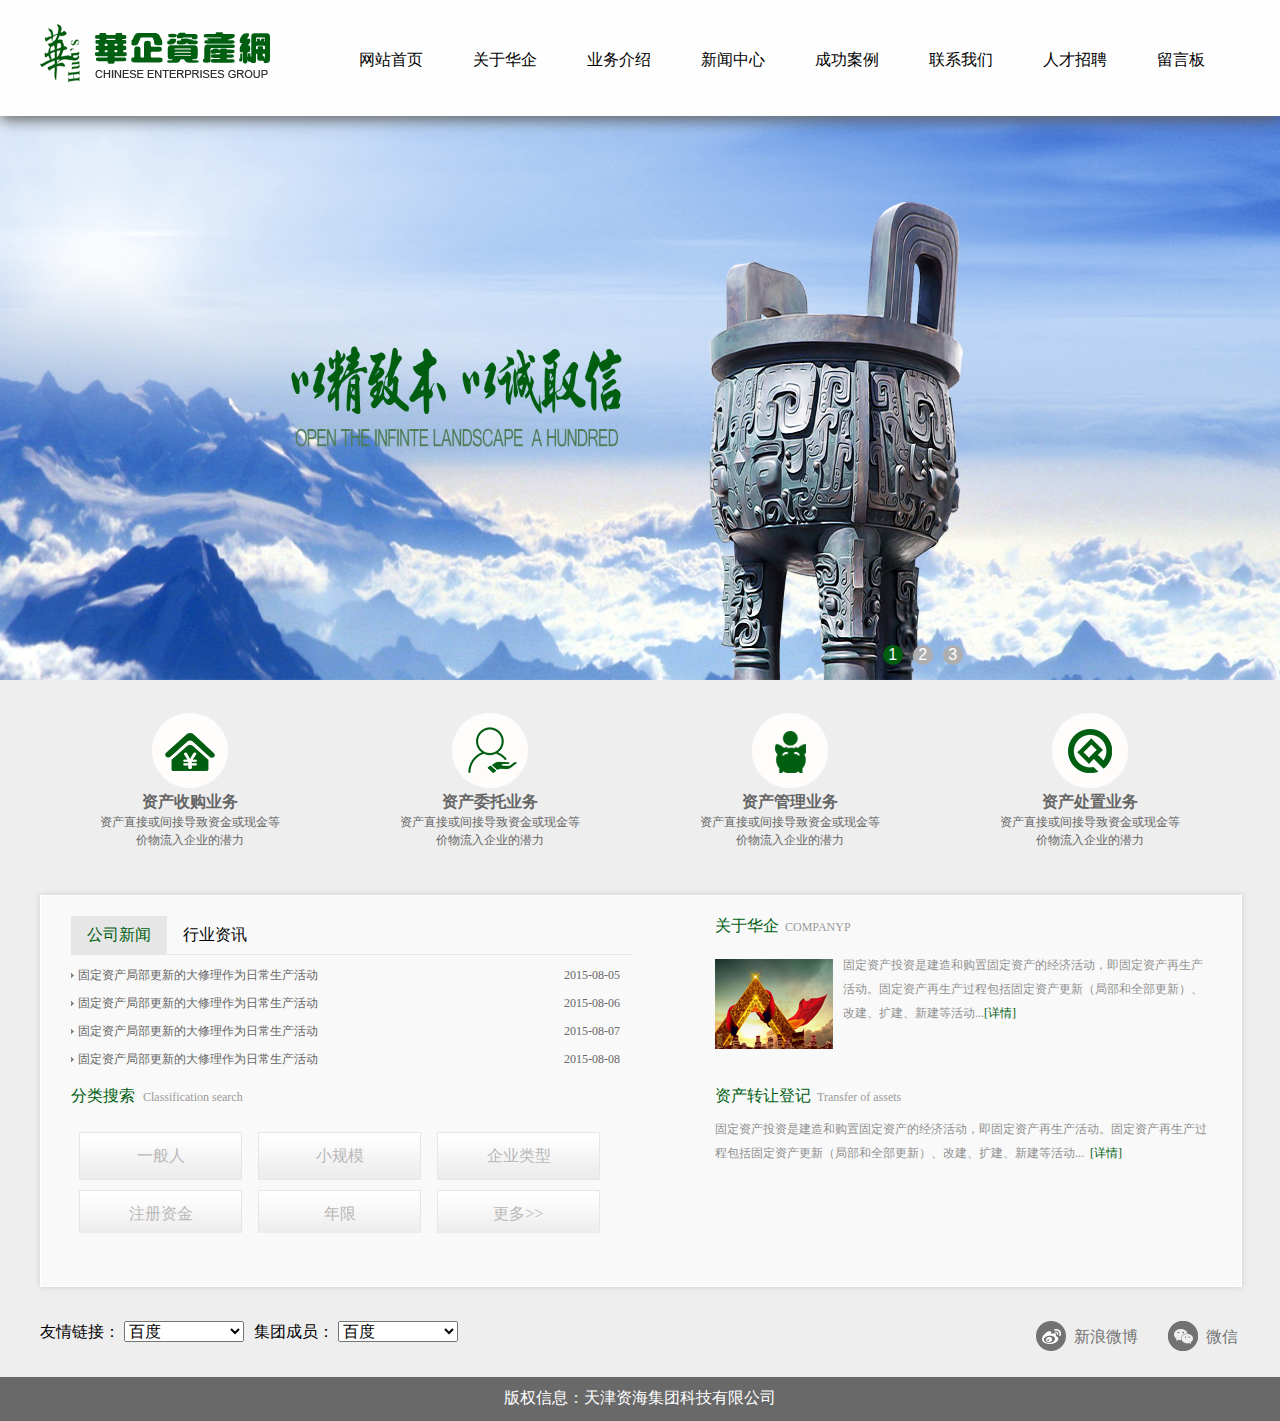
==== index.html @ 324718f1 "init master" ====
<!DOCTYPE html PUBLIC "-//W3C//DTD XHTML 1.0 Transitional//EN" "http://www.w3.org/TR/xhtml1/DTD/xhtml1-transitional.dtd">
<html xmlns="http://www.w3.org/1999/xhtml">
<head>
<meta http-equiv="Content-Type" content="text/html; charset=utf-8" />
<link href="css/style1.css" rel="stylesheet" type="text/css" />
<script src="js/jquery1.42.min.js" type="text/javascript"></script>
<script src="js/jquery.js"></script>
<script src="js/jquery.superslide.2.1.1.js" type="text/javascript"></script>
<title>华旗-首页</title>
</head>

<body>
<div class="wapper_box">
<div class="header_box"></div>
<div class="header_box1">
    <div class="header_box2">
         <a class="logo_box" href="index.html"><img src="images/logo.png"/></a>
         <ul class="nav_box">
             <li class="nav_1"><a class="nav_but" href="index.html">网站首页</a></li>
             <li class="nav_1"><a class="nav_but" href="guanyuhuaqi.html">关于华企</a>
               <div class="nav_slide">
                 <div class="nav_slide1">
                    <a href="">公司简介<span><img src="images/siade_bg1.png"/></span></a>
                    <a href="">企业文化<span><img src="images/siade_bg1.png"/></span></a>
                    <a href="">未来发展<span><img src="images/siade_bg1.png"/></span></a>
                 </div>
                </div> 
             </li>
             <li class="nav_1"><a class="nav_but" href="yewujieshao.html">业务介绍</a>
                <div class="nav_slide">
                  <div class="nav_slide1">
                    <a href="">资产收购<span><img src="images/siade_bg1.png"/></span></a>
                    <a href="">资产委托<span><img src="images/siade_bg1.png"/></span></a>
                    <a href="">资产管理<span><img src="images/siade_bg1.png"/></span></a>
                    <a href="">资产处置<span><img src="images/siade_bg1.png"/></span></a>
                    <a href="">金融服务<span><img src="images/siade_bg1.png"/></span></a>
                    <a href="">业务创新<span><img src="images/siade_bg1.png"/></span></a>
                    <a href="">业务动态<span><img src="images/siade_bg1.png"/></span></a>
                  </div>
                </div> 
             </li>
             <li class="nav_1"><a class="nav_but" href="xinwenzhongxin.html">新闻中心</a>
               <div class="nav_slide">
                <div class="nav_slide1">
                    <a href="">公司新闻<span><img src="images/siade_bg1.png"/></span></a>
                    <a href="">行业新闻<span><img src="images/siade_bg1.png"/></span></a>
                 </div>
               </div>  
             </li>
             <li class="nav_1"><a class="nav_but" href="chenggonganli.html">成功案例</a>
               <div class="nav_slide">
                 <div class="nav_slide1">
                    <a href="">成功案1<span><img src="images/siade_bg1.png"/></span></a>
                    <a href="">成功案2<span><img src="images/siade_bg1.png"/></span></a>
                 </div>
              </div>  
             </li>
             <li class="nav_1"><a class="nav_but" href="lianxiwomen.html">联系我们</a>
               <div class="nav_slide">
                 <div class="nav_slide1">
                    <a href="">公司简介<span><img src="images/siade_bg1.png"/></span></a>
                    <a href="">企业文化<span><img src="images/siade_bg1.png"/></span></a>
                    <a href="">未来发展<span><img src="images/siade_bg1.png"/></span></a>
                 </div>
              </div>  
             </li>
             <li class="nav_1"><a class="nav_but" href="rencaizhaopin.html">人才招聘</a></li>
             <li class="nav_1"><a class="nav_but" href="liuyanban.html">留言板</a></li>
         </ul>
    </div>
        <script>	 
             $(".nav_1").mouseenter(function(){
				 $(this).find(".nav_slide").slideDown()
			  });
			  
			  $(".nav_1").mouseleave(function(){ 
				 $(".nav_slide").slideUp()
			 });
			 //$(".producys_box").mouseout(function(){
				// $(this).find(".producys_box1").slideUp(); 
			 //});
          </script>
</div>
<!--banner部分开始-->
  <div class="banner_box">
        <ul class="banner_pic">
            <li><img src="images/banner1.jpg" /></li>
            <li><img src="images/banner1.jpg" /></li>
            <li><img src="images/banner1.jpg" /></li>
    
        </ul>
        <a class="prev" href="javascript:void(0)"></a>
        <a class="next" href="javascript:void(0)"></a>
        <div class="num"><ul></ul></div>
  </div>
	<script>
    /*鼠标移过，左右按钮显示*/
    $(".banner_box").hover(function(){
        $(this).find(".prev,.next").fadeTo("show",0.1);
    },function(){
        $(this).find(".prev,.next").hide();
    })
    /*鼠标移过某个按钮 高亮显示*/
    $(".prev,.next").hover(function(){
        $(this).fadeTo("show",0.7);
    },function(){
        $(this).fadeTo("show",0.1);
    })
    $(".banner_box").slide({ titCell:".num ul" , mainCell:".banner_pic" , effect:"fold", autoPlay:true, delayTime:700 , autoPage:true });
    </script>
    <!-- 代码 结束 -->
  <!--banner部分结束-->

<!--内容开始-->
<div class="content_box">
   <ul class="content_box_top">
      <li>
        <a href=""><img src="images/icon1.png"/></a>
        <h3 class="obj_title">资产收购业务</h3>
        <p>资产直接或间接导致资金或现金等<br />价物流入企业的潜力</p>
      </li>
      <li>
        <a href=""><img src="images/icon2.png"/></a>
        <h3 class="obj_title">资产委托业务</h3>
        <p>资产直接或间接导致资金或现金等<br />价物流入企业的潜力</p>
      </li>
      <li>
        <a href=""><img src="images/icon3.png"/></a>
        <h3 class="obj_title">资产管理业务</h3>
        <p>资产直接或间接导致资金或现金等<br />价物流入企业的潜力</p>
      </li>
      <li>
        <a href=""><img src="images/icon4.png"/></a>
        <h3 class="obj_title">资产处置业务</h3>
        <p>资产直接或间接导致资金或现金等<br />价物流入企业的潜力</p>
      </li> 
   </ul>
   <div class="content_box_bot">
       <ul class="content_box_bot_l">
          <li class="info_news">
            <div class="info_news_but"><p class="on">公司新闻</p><p>行业资讯</p></div>
            <ul class="info_news_text info_news_text1">
              <li><a href=""><img src="images/info_icon1.png"/><p>固定资产局部更新的大修理作为日常生产活动<span class="date">2015-08-05</span></p></a></li>
              <li><a href=""><img src="images/info_icon1.png"/><p>固定资产局部更新的大修理作为日常生产活动<span class="date">2015-08-06</span></p></a></li>
              <li><a href=""><img src="images/info_icon1.png"/><p>固定资产局部更新的大修理作为日常生产活动<span class="date">2015-08-07</span></p></a></li>
              <li><a href=""><img src="images/info_icon1.png"/><p>固定资产局部更新的大修理作为日常生产活动<span class="date">2015-08-08</span></p></a></li>
            </ul>
            <ul class="info_news_text info_news_text2">
              <li><a href=""><img src="images/info_icon1.png"/><p>固定资产局部更新的大修理作为日常生产活动<span class="date">2015-08-09</span></p></a></li>
              <li><a href=""><img src="images/info_icon1.png"/><p>固定资产局部更新的大修理作为日常生产活动<span class="date">2015-08-10</span></p></a></li>
              <li><a href=""><img src="images/info_icon1.png"/><p>固定资产局部更新的大修理作为日常生产活动<span class="date">2015-08-11</span></p></a></li>
              <li><a href=""><img src="images/info_icon1.png"/><p>固定资产局部更新的大修理作为日常生产活动<span class="date">2015-08-12</span></p></a></li>
            </ul>
          <script>
            $(".info_news_but p").each(function(n){
				$(this).click(function(){
				$(this).addClass("on").siblings("p").removeClass("on");
				$(".info_news_text").hide(400).eq(n).show(500);
		    });
           });
          
          </script>
          </li>
          <li class="search_obj">
            <p class="search_obj_title">分类搜索<span>Classification search</span></p>
            <div class="search_obj1">
               <a href="">一般人</a>  <a href="">小规模</a>  <a href="">企业类型</a>
               <a href="">注册资金</a>  <a href="">年限</a>  <a href="">更多>></a>
            </div>
          </li>
       </ul>
       
      <ul class="content_box_bot_r">
          <li class="jianjie_box">
            <p class="jianjie_title">关于华企<span>COMPANYP</span></p>
            <div class="jianjie_box1">
              <img src="images/jj_pic.jpg"/>
              <a href="">固定资产投资是建造和购置固定资产的经济活动，即固定资产再生产活动。固定资产再生产过程包括固定资产更新（局部和全部更新）、改建、扩建、新建等活动...<span>[详情]</span></a></div>
          </li>
          <li class="zichan_box">
            <P>资产转让登记<span>Transfer of assets</span></P>
            <a href="">固定资产投资是建造和购置固定资产的经济活动，即固定资产再生产活动。固定资产再生产过程包括固定资产更新（局部和全部更新）、改建、扩建、新建等活动...<span>[详情]</span></a>
          </li>
       </ul>
   </div>
   
   <div class="info_search">
     <ul class="info_search_l">
        <li>友情链接：
        <select name="pageselect" onchange="self.location.href=options[selectedIndex].value" > 
          <option value ="http://www.baidu.com">百度</option>
          <option value ="http://www.baidu.com">百度</option>
          <option value="http://www.baidu.com">百度</option>
          <option value="http://www.baidu.com">百度</option>
        </select>
        </li>
        <li>集团成员：
        <select name="pageselect" onchange="self.location.href=options[selectedIndex].value" > 
          <option value ="http://www.baidu.com">百度</option>
          <option value ="http://www.baidu.com">百度</option>
          <option value="http://www.baidu.com">百度</option>
          <option value="http://www.baidu.com">百度</option>
        </select>
        </li>
    </ul>
    <div class="info_search_r"> 
        <a href=""><img src="images/icon5.png"/><span>新浪微博</span></a> <a href=""><img src="images/icon6.png"/><span>微信</span></a>
    </div>
   </div>
</div>

<!--内容结束--> 
<div class="footer_box"><P>版权信息：天津资海集团科技有限公司</p></div>

</div>


</body>

</html>
---- css/style1.css ----
@charset "utf-8";
/* CSS Document */
/* 重置开始 */
*{ padding:0; margin:0;}
blockquote, body, button, dd, dl, dt, fieldset, form, h1, h2, h3, h4, h5, h6, hr, input, legend, li, ol, p, pre, td, textarea, th, ul {
	margin: 0;
	padding: 0
}
body, button, input, select, textarea {
	font-family: "微软雅黑";
}

address, cite, dfn, em, i, var {
	font-style: normal
}
code, kbd, pre, samp {
	font-family: courier new, courier, monospace
}
small {
	font-size: 12px
}
ol, ul {
	list-style: none;
}
a {
	text-decoration: none;
	cursor: pointer
}
a:hover {
	text-decoration: none
}
sup {
	vertical-align: text-top
}
sub {
	vertical-align: text-bottom
}
legend {
	color: #000
}
fieldset{
	border: 0;
	display:block; 
}
button, input, select, textarea {
	font-size: 100%
}
table {
	border-spacing: 0;
	border-collapse: collapse
}
article, aside, audio, details, figcaption, figure, footer, header, hgroup, mark, menu, nav, section, summary, time, video {
	display: block;
	margin: 0;
	padding: 0
}
mark {
	background: #ff0
}
a:active, a:focus {
	outline: 0;
    zoom:expression(this.style.zoom=1, this.hideFocus=true)
}
/*重置结束*/
.wapper_box{ min-width:1200px; overflow:hidden; background:#eeeeee;}
/*头部开始*/
.header_box{ width:100%;
             height:116px;}
.header_box1{ width:100%;
             height:116px;
			 background:#fefefe;
             position:absolute;
			 left:0;
			 top:0;
			 box-shadow:0px 4px 14px #666;
			 z-index:600; }			 
.header_box2{ width:1200px;  
			  margin:0 auto;}
.logo_box{ display:block;
           margin-top:20px;
		   float:left;}			  
.nav_box{ width:902px;
          height:116px;
		  float:left;
		  margin-left:50px;
		  margin-top:50px;}			  
.nav_box .nav_1{float:left; position:relative;}			  
.nav_but{ font-size:16px;
		  color:black;
		  margin-left:22px;
		  padding:48px 14px;}			  
.nav_but:hover{ background:#005e11;
                color:white;}
.nav_slide{ width:150px; 
            position:absolute;
			left:22px;
			display:none;
			top:66px;
			z-index:800;}
.nav_slide1{ width:140px; 
             background:white;
             border-bottom:3px solid #e0e2e3;}							
.nav_slide a{ padding:17px 20px 17px 15px; 
			  text-align:center;
			  margin-left:20px;
			  width:64px;
			  color:#8c8c8c;
			  display:block;
			  position:relative;
			  background:url(../images/siade_bg.png) no-repeat left center;
			  border-bottom:1px solid #eeeeee; }	
.on{}			  
.nav_slide span{ position:absolute;
				 right:-31px;
				 top:20px;
				 display:none;}			  			
.nav_slide a:hover{ color:#005e11;
                      background:none;}				
.nav_slide a:hover span{ display:block;}													   							 			   
/*头部结束*/
/***********************************首页banner开始**********/
.banner_box { width:100%; height:564px; margin:0 auto; position: relative; overflow:hidden; background:url(../images/banner_shadow.png) no-repeat center 616px;}
.banner_pic li img{ display:block; width:100%; height:564px;}
/*数字按钮样式*/
.banner_box .num { overflow:hidden; height: 25px; position: absolute; bottom:10px; right:24%; zoom:1; z-index:3 }
.banner_box .num li { width: 20px; height: 20px; line-height: 20px; text-align: center; font-weight: 400; font-family: "微软雅黑", Arial; color: #FFFFFF; background: #afaeae; margin-right: 10px; border-radius:50%; cursor:pointer; float: left; }
.banner_box .num li.on { background: #005e11; } /*当前项*/

/*上一个  下一个*/
.banner_box .prev,
.banner_box .next { display: none; width: 40px; height: 100px; background: url(../images/btn.png) no-repeat; position: absolute; top:42%;}
.banner_box .prev { left:2%; }
.banner_box .next { right:2%; background-position: right; }
/**************************首页banner图结束***************/
/****************************************************************************************************************************************************/
/***************************二级页banner图开始************/
.banner_box1 { width:100%; height:313px; margin:0 auto; position: relative; overflow:hidden; background:url(../images/banner_shadow.png) no-repeat center 616px;}
.banner_pic1 li img{ display:block; width:100%; height:313px;}
/*数字按钮样式*/
.banner_box1 .num { overflow:hidden; height: 25px; position: absolute; bottom:10px; right:24%; zoom:1; z-index:3 }
.banner_box1 .num li { width: 20px; height: 20px; line-height: 20px; text-align: center; font-weight: 400; font-family: "微软雅黑", Arial; color: #FFFFFF; background: #afaeae; margin-right: 10px; border-radius:50%; cursor:pointer; float: left; }
.banner_box1 .num li.on { background: #005e11; } /*当前项*/

/*上一个  下一个*/
.banner_box1 .prev,
.banner_box1 .next { display: none; width: 40px; height: 100px; background: url(../images/btn.png) no-repeat; position: absolute; top:42%;}
.banner_box1 .prev { left:2%; }
.banner_box1 .next { right:2%; background-position: right; }
/***************************二级页banner图结束************/
/****************************************************************************************************************************************************/
/***********************底部开始*************************/
.footer_box{ width:100%;
             height:44px;
			 background:#696969;}
.footer_box p{ width:1200px; margin:0 auto;text-align:center; line-height:42px; color:white;}			 
/*********************底部结束*************************/
/****************************************************************************************************************************************************/
/************************首页内容开始************************************/
.content_box{ width:1200px;
              margin:0 auto;}
.content_box_top{ width:1200px;
                  height:150px;
				  margin:30px auto 35px;}
.content_box_top li{ width:180px; text-align:center; float:left; margin:0 60px;}	
.content_box_top li a{ width:82px; height:82px; display:block; margin:0 auto;}
.content_box_top li img{ border-radius:100px;
						 -moz-border-radius:100px;
						 -webkit-border-radius:100px;
						 -mos-border-radius:100px;
						 -o-border-radius:100px;
                         transition:All 1s ease-in-out;  
						 -ms-transition:All 1s ease-in-out;   
						 -webkit-transition:All 1s ease-in-out;   
						 -moz-transition:All 1s ease-in-out;    
						 -o-transition:All 1s ease-in-out;}
.content_box_top li:hover img{ border:1px solid #005e11;
							   transform:rotateY(360deg);
							   -webkit-transform:rotateY(360deg);
							   -moz-transform:rotateY(360deg);
							   -o-transform:rotateY(360deg);
							   -ms-transform:rotateY(360deg);}		  				  
.obj_title{ font-size:16px;
            color:#666666;}
.content_box_top li:hover .obj_title{ color:#005e11;}			
.content_box_top li p{ font-size:12px;
					   color:#666666;
					   line-height:18px;}	
.content_box_bot{ width:1140px;
                  height:350px;
				  background:#f9f9f9;
				  margin:0 auto 34px;
				  padding:20px 30px;
				  overflow:hidden;
				  border:1px red solid;
				  box-shadow:0 0 6px #CCC;
				  border:1px solid white;}					   
.content_box_bot_l{ width:562px;
                    height:330px;
					float:left;}					   
.info_news{ width:560px;
            height:160px;
			margin-bottom:6px;
			position:relative;}	
.info_news_but{ overflow:hidden; border-bottom:1px solid #e6e6e6; height:38px; margin-bottom:6px;}							   
.info_news_but p{ font-size:16px;
                  text-align:center;
				  line-height:38px;
				  float:left;
                  width:96px;
				  height:38px;}	
.on{ background:#e6e6e6; color:#005e11;}				  				   
.info_news_text{ width:560px;
                 height:120px;}
.info_news_text1{ position:absolute; left:0; top:45px; z-index:30;}
.info_news_text2{ position:absolute; left:0; top:45px; display:none; z-index:20;}				 
.info_news_text li{ overflow:hidden; height:28px; line-height:28px; width:552px;}	
.info_news_text li a{ color:#666666;}
.info_news_text li:hover a{ color:#232323; text-decoration:underline;}			 
.info_news_text li img{ float:left; margin-top:12px; margin-right:4px}
.info_news_text li p{ float:left; overflow:hidden; width:542px; font-size:12px;}
.info_news_text li span.date{ float:right; display:block;}
.search_obj_title{ font-size:16px; color:#005e11; margin-top:10px;}
.search_obj_title span{ font-size:12px; color:#999999; margin-left:8px;}
.search_obj{width:560px;
            height:160px;}
.search_obj1{ width:540px;
              height:106px;
			  margin-top:20px;
			  overflow:hidden;}			
.search_obj a{ width:161px;
               height:46px;
			   display:block;
			   float:left;
			   margin:5px 8px;
			   text-align:center;
			   line-height:46px;
			   border:1px solid #e6e6e6;
			   color:#b9b9b9;
			   background:url(../images/but_bg.png) repeat-x;}
.search_obj a:hover{ box-shadow:0 0 4px #CCC;
                     -webkit-box-shadow:0 0 4px #CCC;
					 -o-box-shadow:0 0 4px #CCC;
					 -mos-box-shadow:0 0 4px #CCC;}   
.content_box_bot_r{ width:496px;
                    height:270px;
					float:right;}	
.jianjie_box{ width:496px;
              height:130px;}					
.jianjie_title{ font-size:16px; color:#005e11;}
.jianjie_title span{ font-size:12px; color:#999999; margin-left:6px;}
.jianjie_box1{ width:495px; 
               height:96px; 
			   margin-top:16px;
			   overflow:hidden;}
.jianjie_box1 img{ float:left; margin-top:6px;}
.jianjie_box1 a{ float:left;
                 display:block;
				 width:364px;
				 color:#919191;
				 margin-left:10px; 
                 font-size:12px; 
				 line-height:24px; }
.jianjie_box1 a span{ color:#005e11;}
.jianjie_box1 a:hover{ text-decoration:underline;}
.zichan_box{ width:496px;
             height:103px;
			 margin-top:40px;}
.zichan_box p{ font-size:16px; 
               color:#005e11; 
			   margin-top:20px;}
.zichan_box span{ font-size:12px; 
                  color:#999999; 
				  margin-left:6px;}
.zichan_box a{ display:block; 
			   width:496px; 
			   height:64px; 
			   font-size:12px;
			   margin-top:10px;
			   line-height:24px;
			   color:#909090;}
.zichan_box a span{ color:#005e11;}
.zichan_box a:hover{ text-decoration:underline;}
.info_search{ width:1200px;
              height:56px;
			  overflow:hidden;}
.info_search_l{ width:440px;}
.info_search_l li{ float:left; margin-right:10px;}
.info_search_l select{ width:120px;}
.info_search_r{ width:234px; 
                float:right;
				overflow:hidden;
				height:32px;}
.info_search_r a{ line-height:32px; 
				  display:block; 
				  height:32px; 
				  float:left;
				  margin-left:30px;
				  color:#727272;}
.info_search_r a:hover{ text-decoration:underline; color:#005e11;}				  
.info_search_r a span{ display:block;
                       float:right;
					   margin-left:8px;}								   		
/************************首页内容结束************************************/
/****************************************************************************************************************************************************/
/*************************关于华企开始**********************************/
.content_box1{ width:100%;
               position:absolute;
			   top:398px;
			   z-index:595;
			   left:0;}
.content_box2{ width:1200px;
               overflow:hidden;
               margin:0 auto;}
.menu_box{ width:207px; float:left;}			  
.menu_box_title{ width:207px;
                 height:83px;
				 color:white;
				 font-size:24px;
				 text-align:center;
				 padding-top:20px;
				 background:#005e11;}			  
.menu_box_title span{ display:block; font-size:20px; color:#008b19;}
.menu_box1{ width:207px;}	
.menu_box1 li{ width:207px;
               height:46px;
			   font-size:16px;
			   margin:2px 0;
			   text-align:center;
			   line-height:46px;}
.menu_box1 li a{ color:#656565; 
                 display:block;
                 background:#cacaca;
				 width:207px;
                 height:46px;}	
.menu_box1 li a:hover{ background:#005e11; color:white;}
.content_boxL{ width:978px; 
               float:right;
			   overflow:hidden;}
.content_boxL_nav{ width:978px;
                   height:56px;
				   line-height:56px;
				   margin-top:47px;
				   overflow:hidden;
				   border-bottom:1px solid #cacaca;}
.content_boxL_nav_title{ float:left;
                         font-size:18px;
						 color:#363636;}
.content_boxL_nav_R{ float:right;}
.content_boxL_nav_R a{ color:#363636;}
.content_boxL_nav_R a:hover{ text-decoration:underline;}
.content_boxL_text{ width:945px; margin:0 auto 80px;}
.content_boxL_pic{ display:block;margin:50px auto;}
.content_boxL_text p{ text-indent:2em; font:14px/24px "微软雅黑"; color:#666666; margin:30px 0;}
.content_boxL_text p.yewu_p{ text-indent:0em; font:14px/24px "微软雅黑"; color:#666666; margin:30px 0;}
.content_boxL_text p .yewu_title{ font-weight:600;}
.clear{ clear:both;}				 		   		  
/*************************关于华企结束**********************************/
/*************************新闻中心开始*****************************/
.content_boxL_list{ width:978px; margin:30px auto; overflow:hidden;}
.content_boxL_list li{ border-bottom:1px dashed #d1d1d1; line-height:45px; overflow:hidden; width:958px;}
.content_boxL_list_info{ padding-left:30px;
                         color:#656565;
						 width:948px;
                         background:url(../images/info_icon2.png) no-repeat left center;}
.content_boxL_list_info:hover{ text-decoration:underline;}						 
.yewu_date{ float:right;}
.fenye_box{ width:500px; margin:0 auto 80px;}
.fenye_box a{ color:#848383; font-size:14px; padding:5px 14px; background:#CCC; margin:0 5px}	
.fenye_box a:hover{ color:white; background:#0b651b; text-decoration:underline;}	
.xqy_news_title{ font-size:20px; 
                 text-align:center;
				 padding-bottom:20px; 
				 border-bottom:1px dashed #d1d1d1;}	
.xqy_news_title span{ font-size:12px;}
.news_xqy_pic{ margin:0 auto; display:block;}
.xqy_news_title1{ width:958px; margin:0 auto;}			 
/*************************新闻中心结束*****************************/
/*************************成功案例开始*****************************/
.cgal_list{ width:978px;
            margin:30px auto;}
.cgal_list li{ width:958px; overflow:hidden; height:220px; margin:20px 0;}			
.cgal_pic{ float:left; display:block;}
.cgan_xqy{ width:614px; height:220px; float:right;}
.cgan_xqy p{ margin-top:0; line-height:28px;}
.cgan_xqy a:hover{ text-decoration:underline;}
/*************************成功案例结束*****************************/
/*************************联系我们开始*****************************/
.lxwm_box{ width:978px;
		   margin:40px auto 80px;
		   overflow:hidden;}
.lxwm_pic{ display:block; float:left;}	
.lxwm_info{ width:360px; float:right;}	
.lxwm_info p{ font-size:14px; padding-left:30px; width:324px; line-height:36px; color:#a5a5a5;} 
.lxwm_info1{ background:url(../images/lxwm_icon1.png) no-repeat left center;}  
.lxwm_info2{ background:url(../images/lxwm_icon2.png) no-repeat left center;}  
.lxwm_info3{ background:url(../images/lxwm_icon3.png) no-repeat left center;}  
.lxwm_info4{ background:url(../images/lxwm_icon4.png) no-repeat left center;}  
.lxwm_info5{ background:url(../images/lxwm_icon5.png) no-repeat left center;}  
/*************************联系我们结束*****************************/
/*************************留言板开始*****************************/
.lyb_box{ width:800px; margin:50px auto 100px; overflow:hidden;}
.lyb_box1{ float:left; text-align:right;}
.lyb_box1 p{ margin:14px 0;}
.lyb_box2{ float:left;}
.lyb_box2 li{ margin:10px 0;}
.lyb_box2 input{ width:426px;}
.lyb_box2 textarea{ width:600px; height:200px;}
.lyb_box2 input.submit{ background:#005e11; 
                        color:white; 
						height:30px; 
						line-height:30px; 
						text-align:center; 
						border:none;
						border-radius:4px;
						-webkit-border-radius:4px;
						-o-border-radius:4px;
						-ms-border-radius:4px;}
/*************************留言板结束*****************************/
/*************************浮屏开始*****************/
.fuping_box{ width:150px;
             height:400px;
			 background:#5685cf;
			 position:fixed;
			 z-index:600;
			 left:1%;
			 bottom:24%;}
/**************************浮屏结束***************/
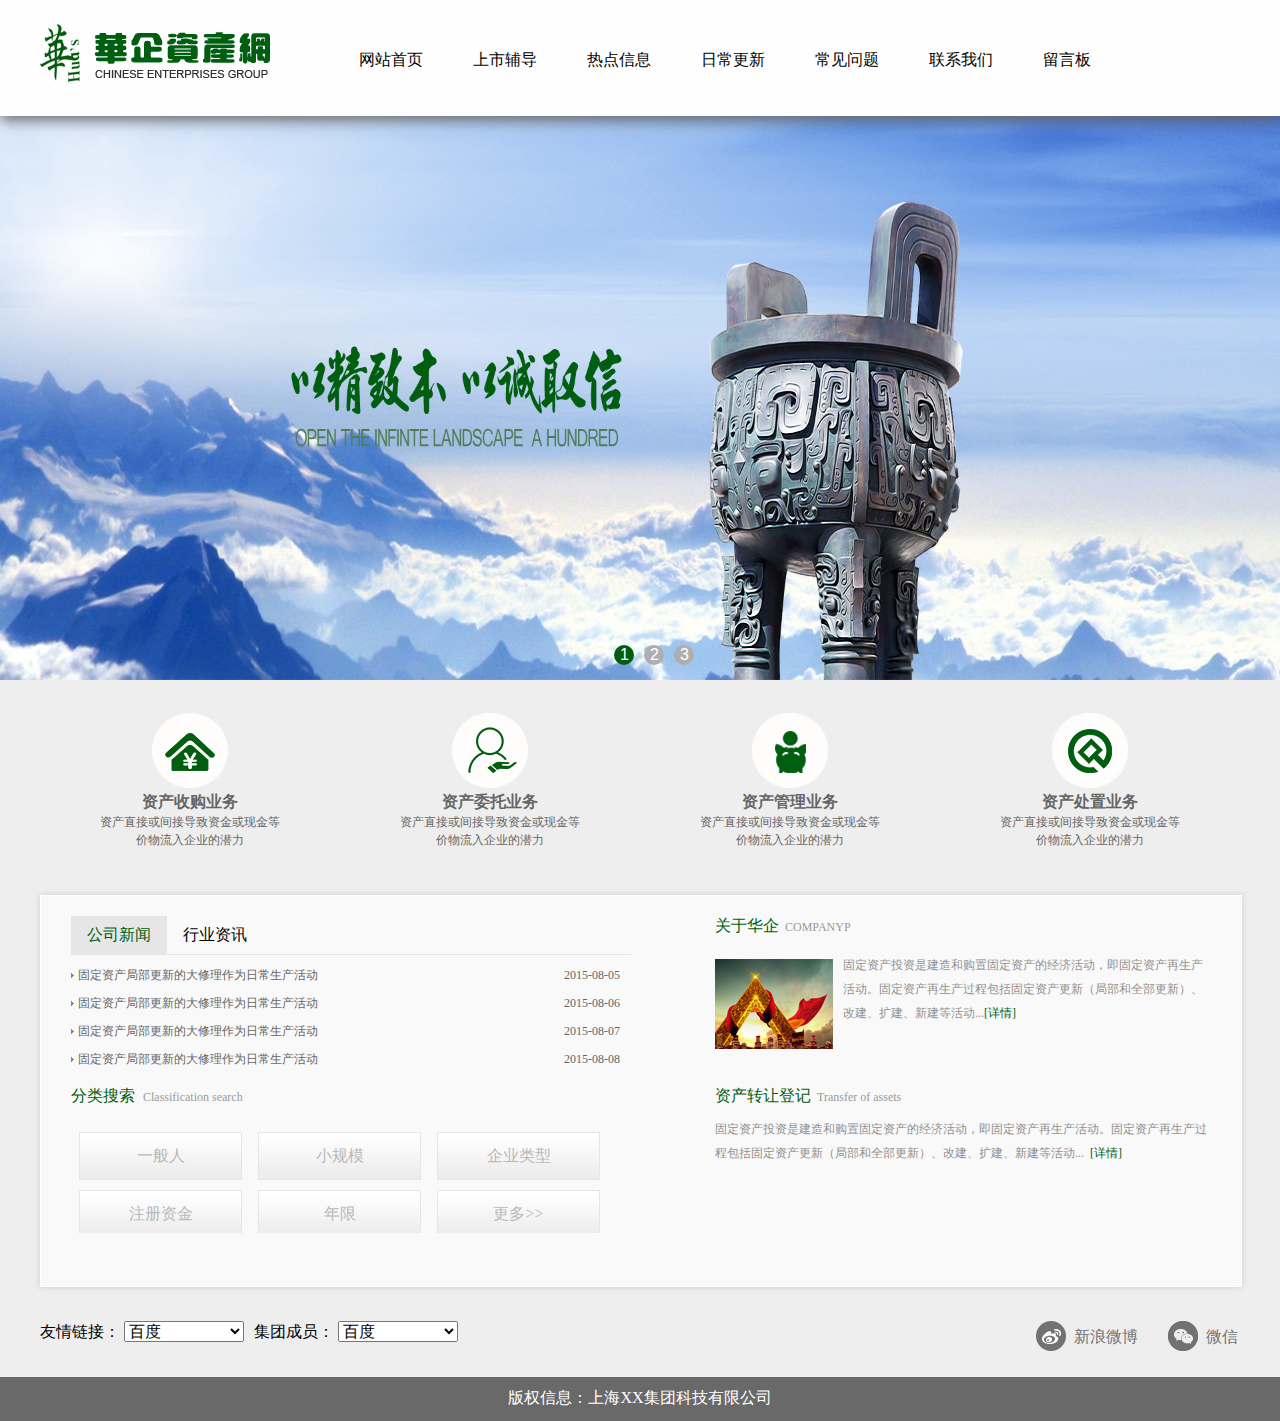
==== commit 2df7bf8d: "首页代码调整" ====
--- a/index.html
+++ b/index.html
@@ -17,54 +17,56 @@
          <a class="logo_box" href="index.html"><img src="images/logo.png"/></a>
          <ul class="nav_box">
              <li class="nav_1"><a class="nav_but" href="index.html">网站首页</a></li>
-             <li class="nav_1"><a class="nav_but" href="guanyuhuaqi.html">关于华企</a>
+             <li class="nav_1"><a class="nav_but" href="guanyuhuaqi.html">上市辅导</a>
+               <div class="nav_slide">
+                 <div class="nav_slide1">
+                    <a href="">要求条件<span><img src="images/siade_bg1.png"/></span></a>
+                    <a href="">详细流程<span><img src="images/siade_bg1.png"/></span></a>
+                    <a href="">上市申请<span><img src="images/siade_bg1.png"/></span></a>
+                 </div>
+                </div> 
+             </li>
+             <li class="nav_1"><a class="nav_but" href="yewujieshao.html">热点信息</a>
+                <div class="nav_slide">
+                  <div class="nav_slide1">
+                    <a href="">待定<span><img src="images/siade_bg1.png"/></span></a>
+                    <a href="">待定<span><img src="images/siade_bg1.png"/></span></a>
+                    <a href="">待定<span><img src="images/siade_bg1.png"/></span></a>
+                    <a href="">待定<span><img src="images/siade_bg1.png"/></span></a>
+                    <a href="">待定<span><img src="images/siade_bg1.png"/></span></a>
+                    <a href="">待定<span><img src="images/siade_bg1.png"/></span></a>
+                    <a href="">待定<span><img src="images/siade_bg1.png"/></span></a>
+                  </div>
+                </div> 
+             </li>
+             <li class="nav_1"><a class="nav_but" href="xinwenzhongxin.html">日常更新</a>
+               <div class="nav_slide">
+                <div class="nav_slide1">
+                    <a href="">行业最新动态<span><img src="images/siade_bg1.png"/></span></a>
+                    <a href="">交易所动态<span><img src="images/siade_bg1.png"/></span></a>
+                 </div>
+               </div>  
+             </li>
+             <li class="nav_1"><a class="nav_but" href="chenggonganli.html">常见问题</a>
+               <div class="nav_slide">
+                 <div class="nav_slide1">
+                    <a href="">关于费用<span><img src="images/siade_bg1.png"/></span></a>
+                    <a href="">关于售后<span><img src="images/siade_bg1.png"/></span></a>
+                    <a href="">关于XX<span><img src="images/siade_bg1.png"/></span></a>
+                 </div>
+              </div>  
+             </li>
+             <li class="nav_1"><a class="nav_but" href="lianxiwomen.html">联系我们</a>
                <div class="nav_slide">
                  <div class="nav_slide1">
                     <a href="">公司简介<span><img src="images/siade_bg1.png"/></span></a>
-                    <a href="">企业文化<span><img src="images/siade_bg1.png"/></span></a>
+                    <a href="">公司新闻<span><img src="images/siade_bg1.png"/></span></a>
                     <a href="">未来发展<span><img src="images/siade_bg1.png"/></span></a>
-                 </div>
-                </div> 
-             </li>
-             <li class="nav_1"><a class="nav_but" href="yewujieshao.html">业务介绍</a>
-                <div class="nav_slide">
-                  <div class="nav_slide1">
-                    <a href="">资产收购<span><img src="images/siade_bg1.png"/></span></a>
-                    <a href="">资产委托<span><img src="images/siade_bg1.png"/></span></a>
-                    <a href="">资产管理<span><img src="images/siade_bg1.png"/></span></a>
-                    <a href="">资产处置<span><img src="images/siade_bg1.png"/></span></a>
-                    <a href="">金融服务<span><img src="images/siade_bg1.png"/></span></a>
-                    <a href="">业务创新<span><img src="images/siade_bg1.png"/></span></a>
-                    <a href="">业务动态<span><img src="images/siade_bg1.png"/></span></a>
-                  </div>
-                </div> 
-             </li>
-             <li class="nav_1"><a class="nav_but" href="xinwenzhongxin.html">新闻中心</a>
-               <div class="nav_slide">
-                <div class="nav_slide1">
-                    <a href="">公司新闻<span><img src="images/siade_bg1.png"/></span></a>
-                    <a href="">行业新闻<span><img src="images/siade_bg1.png"/></span></a>
-                 </div>
-               </div>  
-             </li>
-             <li class="nav_1"><a class="nav_but" href="chenggonganli.html">成功案例</a>
-               <div class="nav_slide">
-                 <div class="nav_slide1">
-                    <a href="">成功案1<span><img src="images/siade_bg1.png"/></span></a>
-                    <a href="">成功案2<span><img src="images/siade_bg1.png"/></span></a>
+                    <a href="">联系方式<span><img src="images/siade_bg1.png"/></span></a>
                  </div>
               </div>  
              </li>
-             <li class="nav_1"><a class="nav_but" href="lianxiwomen.html">联系我们</a>
-               <div class="nav_slide">
-                 <div class="nav_slide1">
-                    <a href="">公司简介<span><img src="images/siade_bg1.png"/></span></a>
-                    <a href="">企业文化<span><img src="images/siade_bg1.png"/></span></a>
-                    <a href="">未来发展<span><img src="images/siade_bg1.png"/></span></a>
-                 </div>
-              </div>  
-             </li>
-             <li class="nav_1"><a class="nav_but" href="rencaizhaopin.html">人才招聘</a></li>
+             <!--<li class="nav_1"><a class="nav_but" href="rencaizhaopin.html">人才招聘</a></li>-->
              <li class="nav_1"><a class="nav_but" href="liuyanban.html">留言板</a></li>
          </ul>
     </div>
@@ -85,8 +87,8 @@
   <div class="banner_box">
         <ul class="banner_pic">
             <li><img src="images/banner1.jpg" /></li>
-            <li><img src="images/banner1.jpg" /></li>
-            <li><img src="images/banner1.jpg" /></li>
+            <li><img src="images/banner2.jpg" /></li>
+            <li><img src="images/banner2.jpg" /></li>
     
         </ul>
         <a class="prev" href="javascript:void(0)"></a>
@@ -210,7 +212,7 @@
 </div>
 
 <!--内容结束--> 
-<div class="footer_box"><P>版权信息：天津资海集团科技有限公司</p></div>
+<div class="footer_box"><P>版权信息：上海XX集团科技有限公司</p></div>
 
 </div>
 
--- a/css/style1.css
+++ b/css/style1.css
@@ -122,7 +122,7 @@
 .banner_box { width:100%; height:564px; margin:0 auto; position: relative; overflow:hidden; background:url(../images/banner_shadow.png) no-repeat center 616px;}
 .banner_pic li img{ display:block; width:100%; height:564px;}
 /*数字按钮样式*/
-.banner_box .num { overflow:hidden; height: 25px; position: absolute; bottom:10px; right:24%; zoom:1; z-index:3 }
+.banner_box .num { overflow:hidden; height: 25px; position: absolute; bottom:10px; left:48%; zoom:1; z-index:3 }
 .banner_box .num li { width: 20px; height: 20px; line-height: 20px; text-align: center; font-weight: 400; font-family: "微软雅黑", Arial; color: #FFFFFF; background: #afaeae; margin-right: 10px; border-radius:50%; cursor:pointer; float: left; }
 .banner_box .num li.on { background: #005e11; } /*当前项*/
 
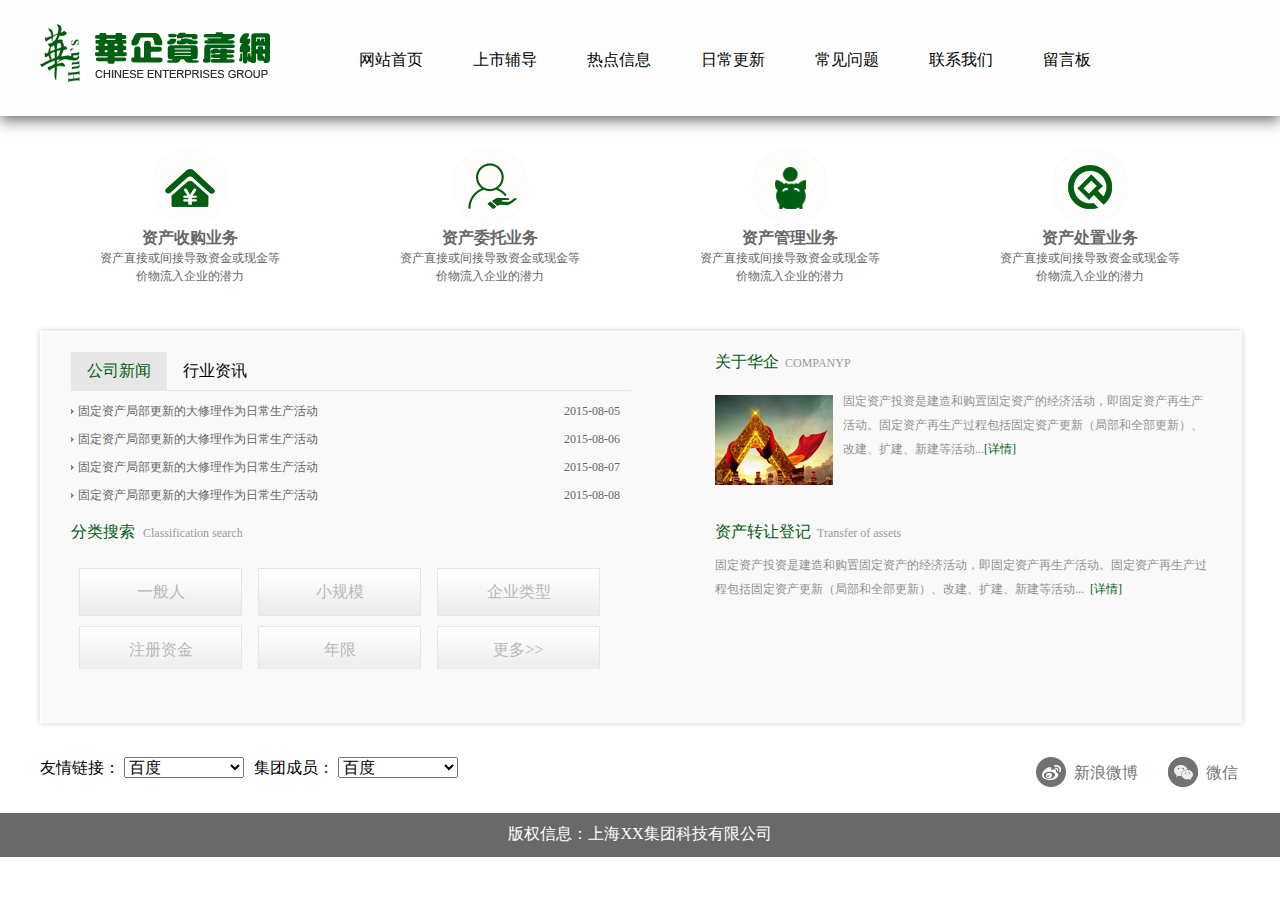
==== commit 961f796f: "add header" ====
--- a/index.html
+++ b/index.html
@@ -10,109 +10,7 @@
 </head>
 
 <body>
-<div class="wapper_box">
-<div class="header_box"></div>
-<div class="header_box1">
-    <div class="header_box2">
-         <a class="logo_box" href="index.html"><img src="images/logo.png"/></a>
-         <ul class="nav_box">
-             <li class="nav_1"><a class="nav_but" href="index.html">网站首页</a></li>
-             <li class="nav_1"><a class="nav_but" href="guanyuhuaqi.html">上市辅导</a>
-               <div class="nav_slide">
-                 <div class="nav_slide1">
-                    <a href="">要求条件<span><img src="images/siade_bg1.png"/></span></a>
-                    <a href="">详细流程<span><img src="images/siade_bg1.png"/></span></a>
-                    <a href="">上市申请<span><img src="images/siade_bg1.png"/></span></a>
-                 </div>
-                </div> 
-             </li>
-             <li class="nav_1"><a class="nav_but" href="yewujieshao.html">热点信息</a>
-                <div class="nav_slide">
-                  <div class="nav_slide1">
-                    <a href="">待定<span><img src="images/siade_bg1.png"/></span></a>
-                    <a href="">待定<span><img src="images/siade_bg1.png"/></span></a>
-                    <a href="">待定<span><img src="images/siade_bg1.png"/></span></a>
-                    <a href="">待定<span><img src="images/siade_bg1.png"/></span></a>
-                    <a href="">待定<span><img src="images/siade_bg1.png"/></span></a>
-                    <a href="">待定<span><img src="images/siade_bg1.png"/></span></a>
-                    <a href="">待定<span><img src="images/siade_bg1.png"/></span></a>
-                  </div>
-                </div> 
-             </li>
-             <li class="nav_1"><a class="nav_but" href="xinwenzhongxin.html">日常更新</a>
-               <div class="nav_slide">
-                <div class="nav_slide1">
-                    <a href="">行业最新动态<span><img src="images/siade_bg1.png"/></span></a>
-                    <a href="">交易所动态<span><img src="images/siade_bg1.png"/></span></a>
-                 </div>
-               </div>  
-             </li>
-             <li class="nav_1"><a class="nav_but" href="chenggonganli.html">常见问题</a>
-               <div class="nav_slide">
-                 <div class="nav_slide1">
-                    <a href="">关于费用<span><img src="images/siade_bg1.png"/></span></a>
-                    <a href="">关于售后<span><img src="images/siade_bg1.png"/></span></a>
-                    <a href="">关于XX<span><img src="images/siade_bg1.png"/></span></a>
-                 </div>
-              </div>  
-             </li>
-             <li class="nav_1"><a class="nav_but" href="lianxiwomen.html">联系我们</a>
-               <div class="nav_slide">
-                 <div class="nav_slide1">
-                    <a href="">公司简介<span><img src="images/siade_bg1.png"/></span></a>
-                    <a href="">公司新闻<span><img src="images/siade_bg1.png"/></span></a>
-                    <a href="">未来发展<span><img src="images/siade_bg1.png"/></span></a>
-                    <a href="">联系方式<span><img src="images/siade_bg1.png"/></span></a>
-                 </div>
-              </div>  
-             </li>
-             <!--<li class="nav_1"><a class="nav_but" href="rencaizhaopin.html">人才招聘</a></li>-->
-             <li class="nav_1"><a class="nav_but" href="liuyanban.html">留言板</a></li>
-         </ul>
-    </div>
-        <script>	 
-             $(".nav_1").mouseenter(function(){
-				 $(this).find(".nav_slide").slideDown()
-			  });
-			  
-			  $(".nav_1").mouseleave(function(){ 
-				 $(".nav_slide").slideUp()
-			 });
-			 //$(".producys_box").mouseout(function(){
-				// $(this).find(".producys_box1").slideUp(); 
-			 //});
-          </script>
-</div>
-<!--banner部分开始-->
-  <div class="banner_box">
-        <ul class="banner_pic">
-            <li><img src="images/banner1.jpg" /></li>
-            <li><img src="images/banner2.jpg" /></li>
-            <li><img src="images/banner2.jpg" /></li>
-    
-        </ul>
-        <a class="prev" href="javascript:void(0)"></a>
-        <a class="next" href="javascript:void(0)"></a>
-        <div class="num"><ul></ul></div>
-  </div>
-	<script>
-    /*鼠标移过，左右按钮显示*/
-    $(".banner_box").hover(function(){
-        $(this).find(".prev,.next").fadeTo("show",0.1);
-    },function(){
-        $(this).find(".prev,.next").hide();
-    })
-    /*鼠标移过某个按钮 高亮显示*/
-    $(".prev,.next").hover(function(){
-        $(this).fadeTo("show",0.7);
-    },function(){
-        $(this).fadeTo("show",0.1);
-    })
-    $(".banner_box").slide({ titCell:".num ul" , mainCell:".banner_pic" , effect:"fold", autoPlay:true, delayTime:700 , autoPage:true });
-    </script>
-    <!-- 代码 结束 -->
-  <!--banner部分结束-->
-
+<script src="js/header.js" type="text/javascript"></script>
 <!--内容开始-->
 <div class="content_box">
    <ul class="content_box_top">
@@ -212,9 +110,7 @@
 </div>
 
 <!--内容结束--> 
-<div class="footer_box"><P>版权信息：上海XX集团科技有限公司</p></div>
-
-</div>
+<script src="js/footer.js" type="text/javascript"></script>
 
 
 </body>
--- a/css/style1.css
+++ b/css/style1.css
@@ -40,7 +40,7 @@
 }
 fieldset{
 	border: 0;
-	display:block; 
+	display:block;
 }
 button, input, select, textarea {
 	font-size: 100%
@@ -59,64 +59,65 @@
 }
 a:active, a:focus {
 	outline: 0;
-    zoom:expression(this.style.zoom=1, this.hideFocus=true)
+	zoom:expression(this.style.zoom=1, this.hideFocus=true)
 }
 /*重置结束*/
 .wapper_box{ min-width:1200px; overflow:hidden; background:#eeeeee;}
 /*头部开始*/
 .header_box{ width:100%;
-             height:116px;}
+	height:116px;}
 .header_box1{ width:100%;
-             height:116px;
-			 background:#fefefe;
-             position:absolute;
-			 left:0;
-			 top:0;
-			 box-shadow:0px 4px 14px #666;
-			 z-index:600; }			 
-.header_box2{ width:1200px;  
-			  margin:0 auto;}
+	height:116px;
+	background:#fefefe;
+	/*position:absolute;
+	left:0;
+	top:0;
+	z-index:600;*/
+	box-shadow:0px 4px 14px #666;
+}
+.header_box2{ width:1200px;
+	margin:0 auto;}
 .logo_box{ display:block;
-           margin-top:20px;
-		   float:left;}			  
+	margin-top:20px;
+	float:left;}
 .nav_box{ width:902px;
-          height:116px;
-		  float:left;
-		  margin-left:50px;
-		  margin-top:50px;}			  
-.nav_box .nav_1{float:left; position:relative;}			  
+	/*height:116px;*/
+	float:left;
+	margin-left:50px;
+	margin-top:50px;}
+.nav_box .nav_1{float:left; position:relative;}
 .nav_but{ font-size:16px;
-		  color:black;
-		  margin-left:22px;
-		  padding:48px 14px;}			  
+	color:black;
+	margin-left:22px;
+	padding:48px 14px;}
 .nav_but:hover{ background:#005e11;
-                color:white;}
-.nav_slide{ width:150px; 
-            position:absolute;
-			left:22px;
-			display:none;
-			top:66px;
-			z-index:800;}
-.nav_slide1{ width:140px; 
-             background:white;
-             border-bottom:3px solid #e0e2e3;}							
-.nav_slide a{ padding:17px 20px 17px 15px; 
-			  text-align:center;
-			  margin-left:20px;
-			  width:64px;
-			  color:#8c8c8c;
-			  display:block;
-			  position:relative;
-			  background:url(../images/siade_bg.png) no-repeat left center;
-			  border-bottom:1px solid #eeeeee; }	
-.on{}			  
+	color:white;}
+.nav_slide{ width:150px;
+	position:absolute;
+	left:22px;
+	display:none;
+	top:66px;
+	z-index:800;}
+.nav_slide1{ width:140px;
+	background:white;
+	border-bottom:3px solid #e0e2e3;}
+.nav_slide a{ padding:17px 20px 17px 15px;
+	text-align:center;
+	margin-left:20px;
+	width:64px;
+	color:#8c8c8c;
+	display:block;
+	position:relative;
+	background:url(../images/siade_bg.png) no-repeat left center;
+	border-bottom:1px solid #eeeeee; }
+.on{}
 .nav_slide span{ position:absolute;
-				 right:-31px;
-				 top:20px;
-				 display:none;}			  			
+	right:-31px;
+	top:20px;
+	display:none;}
 .nav_slide a:hover{ color:#005e11;
-                      background:none;}				
-.nav_slide a:hover span{ display:block;}													   							 			   
+	background:none;}
+.nav_slide a:hover span{ display:block;}
 /*头部结束*/
 /***********************************首页banner开始**********/
 .banner_box { width:100%; height:564px; margin:0 auto; position: relative; overflow:hidden; background:url(../images/banner_shadow.png) no-repeat center 616px;}
@@ -149,202 +150,204 @@
 /***************************二级页banner图结束************/
 /****************************************************************************************************************************************************/
 /***********************底部开始*************************/
-.footer_box{ width:100%;
-             height:44px;
-			 background:#696969;}
-.footer_box p{ width:1200px; margin:0 auto;text-align:center; line-height:42px; color:white;}			 
+.footer_box{
+	width:100%;
+	height:44px;
+	background:#696969;
+}
+.footer_box p{ width:1200px; margin:0 auto;text-align:center; line-height:42px; color:white;}
 /*********************底部结束*************************/
 /****************************************************************************************************************************************************/
 /************************首页内容开始************************************/
 .content_box{ width:1200px;
-              margin:0 auto;}
+	margin:0 auto;}
 .content_box_top{ width:1200px;
-                  height:150px;
-				  margin:30px auto 35px;}
-.content_box_top li{ width:180px; text-align:center; float:left; margin:0 60px;}	
+	height:150px;
+	margin:30px auto 35px;}
+.content_box_top li{ width:180px; text-align:center; float:left; margin:0 60px;}
 .content_box_top li a{ width:82px; height:82px; display:block; margin:0 auto;}
 .content_box_top li img{ border-radius:100px;
-						 -moz-border-radius:100px;
-						 -webkit-border-radius:100px;
-						 -mos-border-radius:100px;
-						 -o-border-radius:100px;
-                         transition:All 1s ease-in-out;  
-						 -ms-transition:All 1s ease-in-out;   
-						 -webkit-transition:All 1s ease-in-out;   
-						 -moz-transition:All 1s ease-in-out;    
-						 -o-transition:All 1s ease-in-out;}
+	-moz-border-radius:100px;
+	-webkit-border-radius:100px;
+	-mos-border-radius:100px;
+	-o-border-radius:100px;
+	transition:All 1s ease-in-out;
+	-ms-transition:All 1s ease-in-out;
+	-webkit-transition:All 1s ease-in-out;
+	-moz-transition:All 1s ease-in-out;
+	-o-transition:All 1s ease-in-out;}
 .content_box_top li:hover img{ border:1px solid #005e11;
-							   transform:rotateY(360deg);
-							   -webkit-transform:rotateY(360deg);
-							   -moz-transform:rotateY(360deg);
-							   -o-transform:rotateY(360deg);
-							   -ms-transform:rotateY(360deg);}		  				  
+	transform:rotateY(360deg);
+	-webkit-transform:rotateY(360deg);
+	-moz-transform:rotateY(360deg);
+	-o-transform:rotateY(360deg);
+	-ms-transform:rotateY(360deg);}
 .obj_title{ font-size:16px;
-            color:#666666;}
-.content_box_top li:hover .obj_title{ color:#005e11;}			
+	color:#666666;}
+.content_box_top li:hover .obj_title{ color:#005e11;}
 .content_box_top li p{ font-size:12px;
-					   color:#666666;
-					   line-height:18px;}	
+	color:#666666;
+	line-height:18px;}
 .content_box_bot{ width:1140px;
-                  height:350px;
-				  background:#f9f9f9;
-				  margin:0 auto 34px;
-				  padding:20px 30px;
-				  overflow:hidden;
-				  border:1px red solid;
-				  box-shadow:0 0 6px #CCC;
-				  border:1px solid white;}					   
+	height:350px;
+	background:#f9f9f9;
+	margin:0 auto 34px;
+	padding:20px 30px;
+	overflow:hidden;
+	border:1px red solid;
+	box-shadow:0 0 6px #CCC;
+	border:1px solid white;}
 .content_box_bot_l{ width:562px;
-                    height:330px;
-					float:left;}					   
+	height:330px;
+	float:left;}
 .info_news{ width:560px;
-            height:160px;
-			margin-bottom:6px;
-			position:relative;}	
-.info_news_but{ overflow:hidden; border-bottom:1px solid #e6e6e6; height:38px; margin-bottom:6px;}							   
+	height:160px;
+	margin-bottom:6px;
+	position:relative;}
+.info_news_but{ overflow:hidden; border-bottom:1px solid #e6e6e6; height:38px; margin-bottom:6px;}
 .info_news_but p{ font-size:16px;
-                  text-align:center;
-				  line-height:38px;
-				  float:left;
-                  width:96px;
-				  height:38px;}	
-.on{ background:#e6e6e6; color:#005e11;}				  				   
+	text-align:center;
+	line-height:38px;
+	float:left;
+	width:96px;
+	height:38px;}
+.on{ background:#e6e6e6; color:#005e11;}
 .info_news_text{ width:560px;
-                 height:120px;}
+	height:120px;}
 .info_news_text1{ position:absolute; left:0; top:45px; z-index:30;}
-.info_news_text2{ position:absolute; left:0; top:45px; display:none; z-index:20;}				 
-.info_news_text li{ overflow:hidden; height:28px; line-height:28px; width:552px;}	
+.info_news_text2{ position:absolute; left:0; top:45px; display:none; z-index:20;}
+.info_news_text li{ overflow:hidden; height:28px; line-height:28px; width:552px;}
 .info_news_text li a{ color:#666666;}
-.info_news_text li:hover a{ color:#232323; text-decoration:underline;}			 
+.info_news_text li:hover a{ color:#232323; text-decoration:underline;}
 .info_news_text li img{ float:left; margin-top:12px; margin-right:4px}
 .info_news_text li p{ float:left; overflow:hidden; width:542px; font-size:12px;}
 .info_news_text li span.date{ float:right; display:block;}
 .search_obj_title{ font-size:16px; color:#005e11; margin-top:10px;}
 .search_obj_title span{ font-size:12px; color:#999999; margin-left:8px;}
 .search_obj{width:560px;
-            height:160px;}
+	height:160px;}
 .search_obj1{ width:540px;
-              height:106px;
-			  margin-top:20px;
-			  overflow:hidden;}			
+	height:106px;
+	margin-top:20px;
+	overflow:hidden;}
 .search_obj a{ width:161px;
-               height:46px;
-			   display:block;
-			   float:left;
-			   margin:5px 8px;
-			   text-align:center;
-			   line-height:46px;
-			   border:1px solid #e6e6e6;
-			   color:#b9b9b9;
-			   background:url(../images/but_bg.png) repeat-x;}
+	height:46px;
+	display:block;
+	float:left;
+	margin:5px 8px;
+	text-align:center;
+	line-height:46px;
+	border:1px solid #e6e6e6;
+	color:#b9b9b9;
+	background:url(../images/but_bg.png) repeat-x;}
 .search_obj a:hover{ box-shadow:0 0 4px #CCC;
-                     -webkit-box-shadow:0 0 4px #CCC;
-					 -o-box-shadow:0 0 4px #CCC;
-					 -mos-box-shadow:0 0 4px #CCC;}   
+	-webkit-box-shadow:0 0 4px #CCC;
+	-o-box-shadow:0 0 4px #CCC;
+	-mos-box-shadow:0 0 4px #CCC;}
 .content_box_bot_r{ width:496px;
-                    height:270px;
-					float:right;}	
+	height:270px;
+	float:right;}
 .jianjie_box{ width:496px;
-              height:130px;}					
+	height:130px;}
 .jianjie_title{ font-size:16px; color:#005e11;}
 .jianjie_title span{ font-size:12px; color:#999999; margin-left:6px;}
-.jianjie_box1{ width:495px; 
-               height:96px; 
-			   margin-top:16px;
-			   overflow:hidden;}
+.jianjie_box1{ width:495px;
+	height:96px;
+	margin-top:16px;
+	overflow:hidden;}
 .jianjie_box1 img{ float:left; margin-top:6px;}
 .jianjie_box1 a{ float:left;
-                 display:block;
-				 width:364px;
-				 color:#919191;
-				 margin-left:10px; 
-                 font-size:12px; 
-				 line-height:24px; }
+	display:block;
+	width:364px;
+	color:#919191;
+	margin-left:10px;
+	font-size:12px;
+	line-height:24px; }
 .jianjie_box1 a span{ color:#005e11;}
 .jianjie_box1 a:hover{ text-decoration:underline;}
 .zichan_box{ width:496px;
-             height:103px;
-			 margin-top:40px;}
-.zichan_box p{ font-size:16px; 
-               color:#005e11; 
-			   margin-top:20px;}
-.zichan_box span{ font-size:12px; 
-                  color:#999999; 
-				  margin-left:6px;}
-.zichan_box a{ display:block; 
-			   width:496px; 
-			   height:64px; 
-			   font-size:12px;
-			   margin-top:10px;
-			   line-height:24px;
-			   color:#909090;}
+	height:103px;
+	margin-top:40px;}
+.zichan_box p{ font-size:16px;
+	color:#005e11;
+	margin-top:20px;}
+.zichan_box span{ font-size:12px;
+	color:#999999;
+	margin-left:6px;}
+.zichan_box a{ display:block;
+	width:496px;
+	height:64px;
+	font-size:12px;
+	margin-top:10px;
+	line-height:24px;
+	color:#909090;}
 .zichan_box a span{ color:#005e11;}
 .zichan_box a:hover{ text-decoration:underline;}
 .info_search{ width:1200px;
-              height:56px;
-			  overflow:hidden;}
+	height:56px;
+	overflow:hidden;}
 .info_search_l{ width:440px;}
 .info_search_l li{ float:left; margin-right:10px;}
 .info_search_l select{ width:120px;}
-.info_search_r{ width:234px; 
-                float:right;
-				overflow:hidden;
-				height:32px;}
-.info_search_r a{ line-height:32px; 
-				  display:block; 
-				  height:32px; 
-				  float:left;
-				  margin-left:30px;
-				  color:#727272;}
-.info_search_r a:hover{ text-decoration:underline; color:#005e11;}				  
+.info_search_r{ width:234px;
+	float:right;
+	overflow:hidden;
+	height:32px;}
+.info_search_r a{ line-height:32px;
+	display:block;
+	height:32px;
+	float:left;
+	margin-left:30px;
+	color:#727272;}
+.info_search_r a:hover{ text-decoration:underline; color:#005e11;}
 .info_search_r a span{ display:block;
-                       float:right;
-					   margin-left:8px;}								   		
+	float:right;
+	margin-left:8px;}
 /************************首页内容结束************************************/
 /****************************************************************************************************************************************************/
 /*************************关于华企开始**********************************/
 .content_box1{ width:100%;
-               position:absolute;
-			   top:398px;
-			   z-index:595;
-			   left:0;}
+	position:absolute;
+	top:398px;
+	z-index:595;
+	left:0;}
 .content_box2{ width:1200px;
-               overflow:hidden;
-               margin:0 auto;}
-.menu_box{ width:207px; float:left;}			  
+	overflow:hidden;
+	margin:0 auto;}
+.menu_box{ width:207px; float:left;}
 .menu_box_title{ width:207px;
-                 height:83px;
-				 color:white;
-				 font-size:24px;
-				 text-align:center;
-				 padding-top:20px;
-				 background:#005e11;}			  
+	height:83px;
+	color:white;
+	font-size:24px;
+	text-align:center;
+	padding-top:20px;
+	background:#005e11;}
 .menu_box_title span{ display:block; font-size:20px; color:#008b19;}
-.menu_box1{ width:207px;}	
+.menu_box1{ width:207px;}
 .menu_box1 li{ width:207px;
-               height:46px;
-			   font-size:16px;
-			   margin:2px 0;
-			   text-align:center;
-			   line-height:46px;}
-.menu_box1 li a{ color:#656565; 
-                 display:block;
-                 background:#cacaca;
-				 width:207px;
-                 height:46px;}	
+	height:46px;
+	font-size:16px;
+	margin:2px 0;
+	text-align:center;
+	line-height:46px;}
+.menu_box1 li a{ color:#656565;
+	display:block;
+	background:#cacaca;
+	width:207px;
+	height:46px;}
 .menu_box1 li a:hover{ background:#005e11; color:white;}
-.content_boxL{ width:978px; 
-               float:right;
-			   overflow:hidden;}
+.content_boxL{ width:978px;
+	float:right;
+	overflow:hidden;}
 .content_boxL_nav{ width:978px;
-                   height:56px;
-				   line-height:56px;
-				   margin-top:47px;
-				   overflow:hidden;
-				   border-bottom:1px solid #cacaca;}
+	height:56px;
+	line-height:56px;
+	margin-top:47px;
+	overflow:hidden;
+	border-bottom:1px solid #cacaca;}
 .content_boxL_nav_title{ float:left;
-                         font-size:18px;
-						 color:#363636;}
+	font-size:18px;
+	color:#363636;}
 .content_boxL_nav_R{ float:right;}
 .content_boxL_nav_R a{ color:#363636;}
 .content_boxL_nav_R a:hover{ text-decoration:underline;}
@@ -353,32 +356,32 @@
 .content_boxL_text p{ text-indent:2em; font:14px/24px "微软雅黑"; color:#666666; margin:30px 0;}
 .content_boxL_text p.yewu_p{ text-indent:0em; font:14px/24px "微软雅黑"; color:#666666; margin:30px 0;}
 .content_boxL_text p .yewu_title{ font-weight:600;}
-.clear{ clear:both;}				 		   		  
+.clear{ clear:both;}
 /*************************关于华企结束**********************************/
 /*************************新闻中心开始*****************************/
 .content_boxL_list{ width:978px; margin:30px auto; overflow:hidden;}
 .content_boxL_list li{ border-bottom:1px dashed #d1d1d1; line-height:45px; overflow:hidden; width:958px;}
 .content_boxL_list_info{ padding-left:30px;
-                         color:#656565;
-						 width:948px;
-                         background:url(../images/info_icon2.png) no-repeat left center;}
-.content_boxL_list_info:hover{ text-decoration:underline;}						 
+	color:#656565;
+	width:948px;
+	background:url(../images/info_icon2.png) no-repeat left center;}
+.content_boxL_list_info:hover{ text-decoration:underline;}
 .yewu_date{ float:right;}
 .fenye_box{ width:500px; margin:0 auto 80px;}
-.fenye_box a{ color:#848383; font-size:14px; padding:5px 14px; background:#CCC; margin:0 5px}	
-.fenye_box a:hover{ color:white; background:#0b651b; text-decoration:underline;}	
-.xqy_news_title{ font-size:20px; 
-                 text-align:center;
-				 padding-bottom:20px; 
-				 border-bottom:1px dashed #d1d1d1;}	
+.fenye_box a{ color:#848383; font-size:14px; padding:5px 14px; background:#CCC; margin:0 5px}
+.fenye_box a:hover{ color:white; background:#0b651b; text-decoration:underline;}
+.xqy_news_title{ font-size:20px;
+	text-align:center;
+	padding-bottom:20px;
+	border-bottom:1px dashed #d1d1d1;}
 .xqy_news_title span{ font-size:12px;}
 .news_xqy_pic{ margin:0 auto; display:block;}
-.xqy_news_title1{ width:958px; margin:0 auto;}			 
+.xqy_news_title1{ width:958px; margin:0 auto;}
 /*************************新闻中心结束*****************************/
 /*************************成功案例开始*****************************/
 .cgal_list{ width:978px;
-            margin:30px auto;}
-.cgal_list li{ width:958px; overflow:hidden; height:220px; margin:20px 0;}			
+	margin:30px auto;}
+.cgal_list li{ width:958px; overflow:hidden; height:220px; margin:20px 0;}
 .cgal_pic{ float:left; display:block;}
 .cgan_xqy{ width:614px; height:220px; float:right;}
 .cgan_xqy p{ margin-top:0; line-height:28px;}
@@ -386,16 +389,16 @@
 /*************************成功案例结束*****************************/
 /*************************联系我们开始*****************************/
 .lxwm_box{ width:978px;
-		   margin:40px auto 80px;
-		   overflow:hidden;}
-.lxwm_pic{ display:block; float:left;}	
-.lxwm_info{ width:360px; float:right;}	
-.lxwm_info p{ font-size:14px; padding-left:30px; width:324px; line-height:36px; color:#a5a5a5;} 
-.lxwm_info1{ background:url(../images/lxwm_icon1.png) no-repeat left center;}  
-.lxwm_info2{ background:url(../images/lxwm_icon2.png) no-repeat left center;}  
-.lxwm_info3{ background:url(../images/lxwm_icon3.png) no-repeat left center;}  
-.lxwm_info4{ background:url(../images/lxwm_icon4.png) no-repeat left center;}  
-.lxwm_info5{ background:url(../images/lxwm_icon5.png) no-repeat left center;}  
+	margin:40px auto 80px;
+	overflow:hidden;}
+.lxwm_pic{ display:block; float:left;}
+.lxwm_info{ width:360px; float:right;}
+.lxwm_info p{ font-size:14px; padding-left:30px; width:324px; line-height:36px; color:#a5a5a5;}
+.lxwm_info1{ background:url(../images/lxwm_icon1.png) no-repeat left center;}
+.lxwm_info2{ background:url(../images/lxwm_icon2.png) no-repeat left center;}
+.lxwm_info3{ background:url(../images/lxwm_icon3.png) no-repeat left center;}
+.lxwm_info4{ background:url(../images/lxwm_icon4.png) no-repeat left center;}
+.lxwm_info5{ background:url(../images/lxwm_icon5.png) no-repeat left center;}
 /*************************联系我们结束*****************************/
 /*************************留言板开始*****************************/
 .lyb_box{ width:800px; margin:50px auto 100px; overflow:hidden;}
@@ -405,25 +408,25 @@
 .lyb_box2 li{ margin:10px 0;}
 .lyb_box2 input{ width:426px;}
 .lyb_box2 textarea{ width:600px; height:200px;}
-.lyb_box2 input.submit{ background:#005e11; 
-                        color:white; 
-						height:30px; 
-						line-height:30px; 
-						text-align:center; 
-						border:none;
-						border-radius:4px;
-						-webkit-border-radius:4px;
-						-o-border-radius:4px;
-						-ms-border-radius:4px;}
+.lyb_box2 input.submit{ background:#005e11;
+	color:white;
+	height:30px;
+	line-height:30px;
+	text-align:center;
+	border:none;
+	border-radius:4px;
+	-webkit-border-radius:4px;
+	-o-border-radius:4px;
+	-ms-border-radius:4px;}
 /*************************留言板结束*****************************/
 /*************************浮屏开始*****************/
 .fuping_box{ width:150px;
-             height:400px;
-			 background:#5685cf;
-			 position:fixed;
-			 z-index:600;
-			 left:1%;
-			 bottom:24%;}
+	height:400px;
+	background:#5685cf;
+	position:fixed;
+	z-index:600;
+	left:1%;
+	bottom:24%;}
 /**************************浮屏结束***************/
 
 
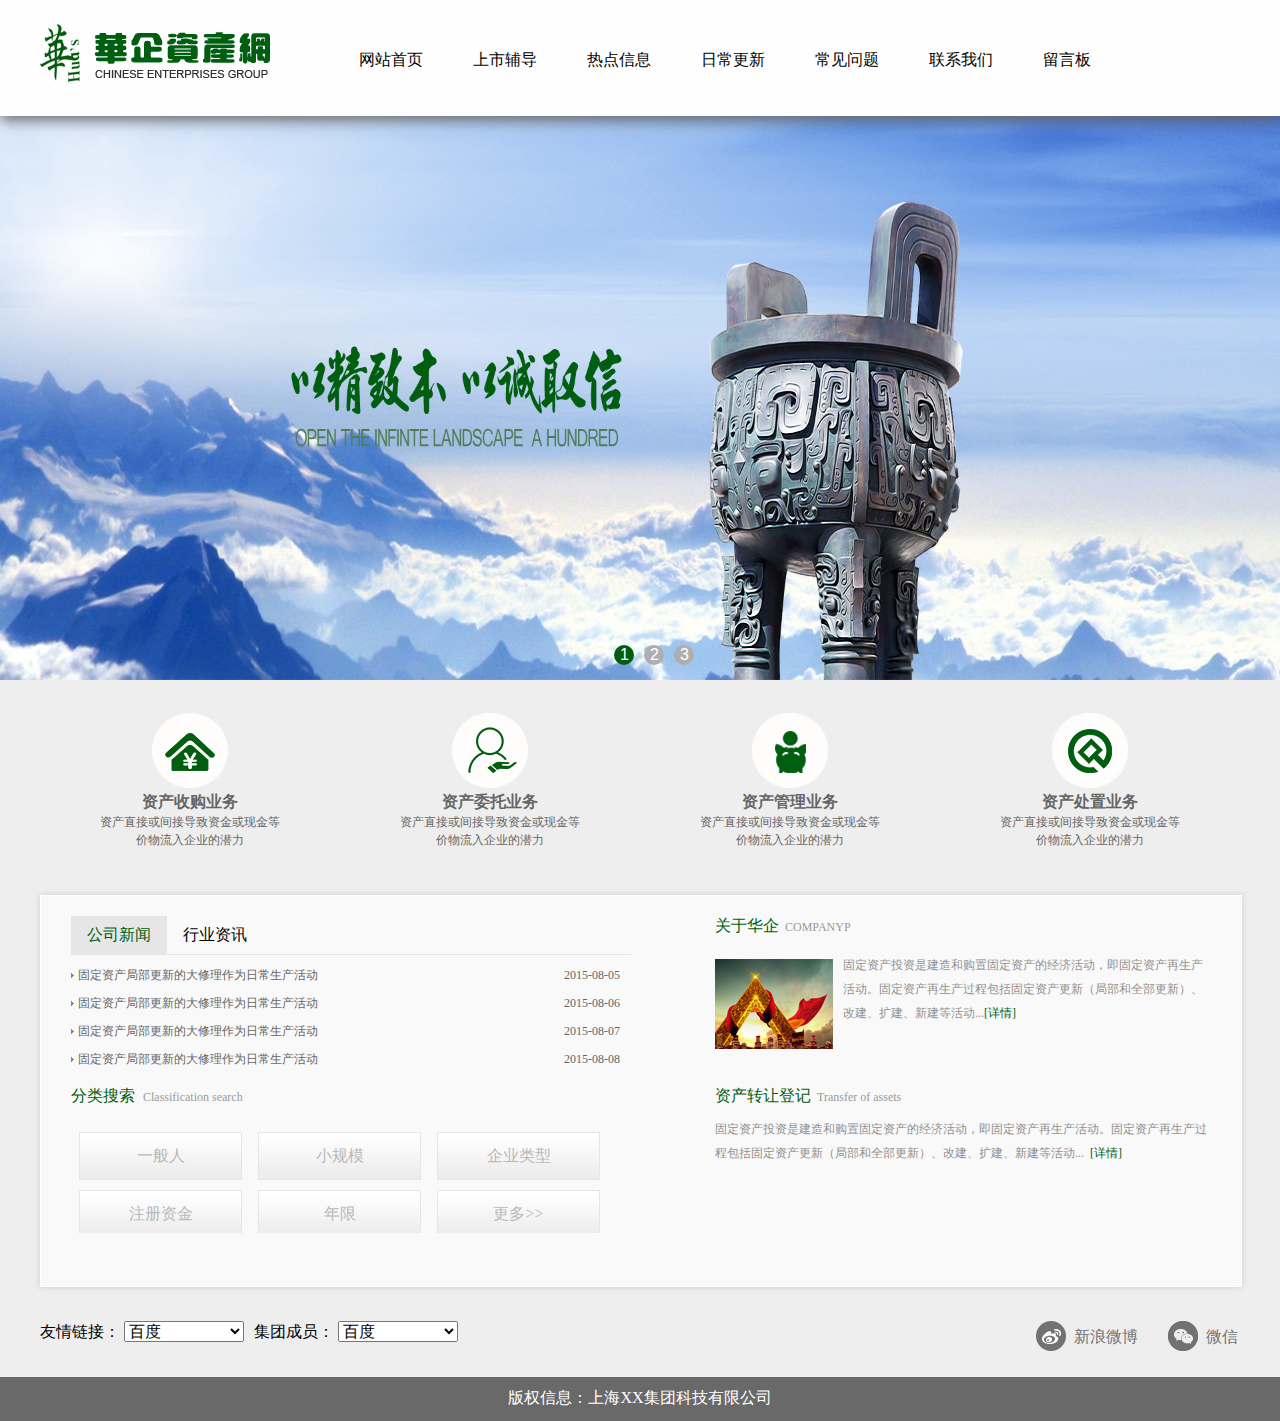
==== commit 3eea0c34: "Revert "add header"" ====
--- a/index.html
+++ b/index.html
@@ -10,7 +10,109 @@
 </head>
 
 <body>
-<script src="js/header.js" type="text/javascript"></script>
+<div class="wapper_box">
+<div class="header_box"></div>
+<div class="header_box1">
+    <div class="header_box2">
+         <a class="logo_box" href="index.html"><img src="images/logo.png"/></a>
+         <ul class="nav_box">
+             <li class="nav_1"><a class="nav_but" href="index.html">网站首页</a></li>
+             <li class="nav_1"><a class="nav_but" href="guanyuhuaqi.html">上市辅导</a>
+               <div class="nav_slide">
+                 <div class="nav_slide1">
+                    <a href="">要求条件<span><img src="images/siade_bg1.png"/></span></a>
+                    <a href="">详细流程<span><img src="images/siade_bg1.png"/></span></a>
+                    <a href="">上市申请<span><img src="images/siade_bg1.png"/></span></a>
+                 </div>
+                </div> 
+             </li>
+             <li class="nav_1"><a class="nav_but" href="yewujieshao.html">热点信息</a>
+                <div class="nav_slide">
+                  <div class="nav_slide1">
+                    <a href="">待定<span><img src="images/siade_bg1.png"/></span></a>
+                    <a href="">待定<span><img src="images/siade_bg1.png"/></span></a>
+                    <a href="">待定<span><img src="images/siade_bg1.png"/></span></a>
+                    <a href="">待定<span><img src="images/siade_bg1.png"/></span></a>
+                    <a href="">待定<span><img src="images/siade_bg1.png"/></span></a>
+                    <a href="">待定<span><img src="images/siade_bg1.png"/></span></a>
+                    <a href="">待定<span><img src="images/siade_bg1.png"/></span></a>
+                  </div>
+                </div> 
+             </li>
+             <li class="nav_1"><a class="nav_but" href="xinwenzhongxin.html">日常更新</a>
+               <div class="nav_slide">
+                <div class="nav_slide1">
+                    <a href="">行业最新动态<span><img src="images/siade_bg1.png"/></span></a>
+                    <a href="">交易所动态<span><img src="images/siade_bg1.png"/></span></a>
+                 </div>
+               </div>  
+             </li>
+             <li class="nav_1"><a class="nav_but" href="chenggonganli.html">常见问题</a>
+               <div class="nav_slide">
+                 <div class="nav_slide1">
+                    <a href="">关于费用<span><img src="images/siade_bg1.png"/></span></a>
+                    <a href="">关于售后<span><img src="images/siade_bg1.png"/></span></a>
+                    <a href="">关于XX<span><img src="images/siade_bg1.png"/></span></a>
+                 </div>
+              </div>  
+             </li>
+             <li class="nav_1"><a class="nav_but" href="lianxiwomen.html">联系我们</a>
+               <div class="nav_slide">
+                 <div class="nav_slide1">
+                    <a href="">公司简介<span><img src="images/siade_bg1.png"/></span></a>
+                    <a href="">公司新闻<span><img src="images/siade_bg1.png"/></span></a>
+                    <a href="">未来发展<span><img src="images/siade_bg1.png"/></span></a>
+                    <a href="">联系方式<span><img src="images/siade_bg1.png"/></span></a>
+                 </div>
+              </div>  
+             </li>
+             <!--<li class="nav_1"><a class="nav_but" href="rencaizhaopin.html">人才招聘</a></li>-->
+             <li class="nav_1"><a class="nav_but" href="liuyanban.html">留言板</a></li>
+         </ul>
+    </div>
+        <script>	 
+             $(".nav_1").mouseenter(function(){
+				 $(this).find(".nav_slide").slideDown()
+			  });
+			  
+			  $(".nav_1").mouseleave(function(){ 
+				 $(".nav_slide").slideUp()
+			 });
+			 //$(".producys_box").mouseout(function(){
+				// $(this).find(".producys_box1").slideUp(); 
+			 //});
+          </script>
+</div>
+<!--banner部分开始-->
+  <div class="banner_box">
+        <ul class="banner_pic">
+            <li><img src="images/banner1.jpg" /></li>
+            <li><img src="images/banner2.jpg" /></li>
+            <li><img src="images/banner2.jpg" /></li>
+    
+        </ul>
+        <a class="prev" href="javascript:void(0)"></a>
+        <a class="next" href="javascript:void(0)"></a>
+        <div class="num"><ul></ul></div>
+  </div>
+	<script>
+    /*鼠标移过，左右按钮显示*/
+    $(".banner_box").hover(function(){
+        $(this).find(".prev,.next").fadeTo("show",0.1);
+    },function(){
+        $(this).find(".prev,.next").hide();
+    })
+    /*鼠标移过某个按钮 高亮显示*/
+    $(".prev,.next").hover(function(){
+        $(this).fadeTo("show",0.7);
+    },function(){
+        $(this).fadeTo("show",0.1);
+    })
+    $(".banner_box").slide({ titCell:".num ul" , mainCell:".banner_pic" , effect:"fold", autoPlay:true, delayTime:700 , autoPage:true });
+    </script>
+    <!-- 代码 结束 -->
+  <!--banner部分结束-->
+
 <!--内容开始-->
 <div class="content_box">
    <ul class="content_box_top">
@@ -110,7 +212,9 @@
 </div>
 
 <!--内容结束--> 
-<script src="js/footer.js" type="text/javascript"></script>
+<div class="footer_box"><P>版权信息：上海XX集团科技有限公司</p></div>
+
+</div>
 
 
 </body>
--- a/css/style1.css
+++ b/css/style1.css
@@ -40,7 +40,7 @@
 }
 fieldset{
 	border: 0;
-	display:block;
+	display:block; 
 }
 button, input, select, textarea {
 	font-size: 100%
@@ -59,65 +59,64 @@
 }
 a:active, a:focus {
 	outline: 0;
-	zoom:expression(this.style.zoom=1, this.hideFocus=true)
+    zoom:expression(this.style.zoom=1, this.hideFocus=true)
 }
 /*重置结束*/
 .wapper_box{ min-width:1200px; overflow:hidden; background:#eeeeee;}
 /*头部开始*/
 .header_box{ width:100%;
-	height:116px;}
+             height:116px;}
 .header_box1{ width:100%;
-	height:116px;
-	background:#fefefe;
-	/*position:absolute;
-	left:0;
-	top:0;
-	z-index:600;*/
-	box-shadow:0px 4px 14px #666;
-}
-.header_box2{ width:1200px;
-	margin:0 auto;}
+             height:116px;
+			 background:#fefefe;
+             position:absolute;
+			 left:0;
+			 top:0;
+			 box-shadow:0px 4px 14px #666;
+			 z-index:600; }			 
+.header_box2{ width:1200px;  
+			  margin:0 auto;}
 .logo_box{ display:block;
-	margin-top:20px;
-	float:left;}
+           margin-top:20px;
+		   float:left;}			  
 .nav_box{ width:902px;
-	/*height:116px;*/
-	float:left;
-	margin-left:50px;
-	margin-top:50px;}
-.nav_box .nav_1{float:left; position:relative;}
+          height:116px;
+		  float:left;
+		  margin-left:50px;
+		  margin-top:50px;}			  
+.nav_box .nav_1{float:left; position:relative;}			  
 .nav_but{ font-size:16px;
-	color:black;
-	margin-left:22px;
-	padding:48px 14px;}
+		  color:black;
+		  margin-left:22px;
+		  padding:48px 14px;}			  
 .nav_but:hover{ background:#005e11;
-	color:white;}
-.nav_slide{ width:150px;
-	position:absolute;
-	left:22px;
-	display:none;
-	top:66px;
-	z-index:800;}
-.nav_slide1{ width:140px;
-	background:white;
-	border-bottom:3px solid #e0e2e3;}
-.nav_slide a{ padding:17px 20px 17px 15px;
-	text-align:center;
-	margin-left:20px;
-	width:64px;
-	color:#8c8c8c;
-	display:block;
-	position:relative;
-	background:url(../images/siade_bg.png) no-repeat left center;
-	border-bottom:1px solid #eeeeee; }
-.on{}
+                color:white;}
+.nav_slide{ width:150px; 
+            position:absolute;
+			left:22px;
+			display:none;
+			top:66px;
+			z-index:800;}
+.nav_slide1{ width:140px; 
+             background:white;
+             border-bottom:3px solid #e0e2e3;}							
+.nav_slide a{ padding:17px 20px 17px 15px; 
+			  text-align:center;
+			  margin-left:20px;
+			  width:64px;
+			  color:#8c8c8c;
+			  display:block;
+			  position:relative;
+			  background:url(../images/siade_bg.png) no-repeat left center;
+			  border-bottom:1px solid #eeeeee; }	
+.on{}			  
 .nav_slide span{ position:absolute;
-	right:-31px;
-	top:20px;
-	display:none;}
+				 right:-31px;
+				 top:20px;
+				 display:none;}			  			
 .nav_slide a:hover{ color:#005e11;
-	background:none;}
-.nav_slide a:hover span{ display:block;}
+                      background:none;}				
+.nav_slide a:hover span{ display:block;}													   							 			   
 /*头部结束*/
 /***********************************首页banner开始**********/
 .banner_box { width:100%; height:564px; margin:0 auto; position: relative; overflow:hidden; background:url(../images/banner_shadow.png) no-repeat center 616px;}
@@ -150,204 +149,202 @@
 /***************************二级页banner图结束************/
 /****************************************************************************************************************************************************/
 /***********************底部开始*************************/
-.footer_box{
-	width:100%;
-	height:44px;
-	background:#696969;
-}
-.footer_box p{ width:1200px; margin:0 auto;text-align:center; line-height:42px; color:white;}
+.footer_box{ width:100%;
+             height:44px;
+			 background:#696969;}
+.footer_box p{ width:1200px; margin:0 auto;text-align:center; line-height:42px; color:white;}			 
 /*********************底部结束*************************/
 /****************************************************************************************************************************************************/
 /************************首页内容开始************************************/
 .content_box{ width:1200px;
-	margin:0 auto;}
+              margin:0 auto;}
 .content_box_top{ width:1200px;
-	height:150px;
-	margin:30px auto 35px;}
-.content_box_top li{ width:180px; text-align:center; float:left; margin:0 60px;}
+                  height:150px;
+				  margin:30px auto 35px;}
+.content_box_top li{ width:180px; text-align:center; float:left; margin:0 60px;}	
 .content_box_top li a{ width:82px; height:82px; display:block; margin:0 auto;}
 .content_box_top li img{ border-radius:100px;
-	-moz-border-radius:100px;
-	-webkit-border-radius:100px;
-	-mos-border-radius:100px;
-	-o-border-radius:100px;
-	transition:All 1s ease-in-out;
-	-ms-transition:All 1s ease-in-out;
-	-webkit-transition:All 1s ease-in-out;
-	-moz-transition:All 1s ease-in-out;
-	-o-transition:All 1s ease-in-out;}
+						 -moz-border-radius:100px;
+						 -webkit-border-radius:100px;
+						 -mos-border-radius:100px;
+						 -o-border-radius:100px;
+                         transition:All 1s ease-in-out;  
+						 -ms-transition:All 1s ease-in-out;   
+						 -webkit-transition:All 1s ease-in-out;   
+						 -moz-transition:All 1s ease-in-out;    
+						 -o-transition:All 1s ease-in-out;}
 .content_box_top li:hover img{ border:1px solid #005e11;
-	transform:rotateY(360deg);
-	-webkit-transform:rotateY(360deg);
-	-moz-transform:rotateY(360deg);
-	-o-transform:rotateY(360deg);
-	-ms-transform:rotateY(360deg);}
+							   transform:rotateY(360deg);
+							   -webkit-transform:rotateY(360deg);
+							   -moz-transform:rotateY(360deg);
+							   -o-transform:rotateY(360deg);
+							   -ms-transform:rotateY(360deg);}		  				  
 .obj_title{ font-size:16px;
-	color:#666666;}
-.content_box_top li:hover .obj_title{ color:#005e11;}
+            color:#666666;}
+.content_box_top li:hover .obj_title{ color:#005e11;}			
 .content_box_top li p{ font-size:12px;
-	color:#666666;
-	line-height:18px;}
+					   color:#666666;
+					   line-height:18px;}	
 .content_box_bot{ width:1140px;
-	height:350px;
-	background:#f9f9f9;
-	margin:0 auto 34px;
-	padding:20px 30px;
-	overflow:hidden;
-	border:1px red solid;
-	box-shadow:0 0 6px #CCC;
-	border:1px solid white;}
+                  height:350px;
+				  background:#f9f9f9;
+				  margin:0 auto 34px;
+				  padding:20px 30px;
+				  overflow:hidden;
+				  border:1px red solid;
+				  box-shadow:0 0 6px #CCC;
+				  border:1px solid white;}					   
 .content_box_bot_l{ width:562px;
-	height:330px;
-	float:left;}
+                    height:330px;
+					float:left;}					   
 .info_news{ width:560px;
-	height:160px;
-	margin-bottom:6px;
-	position:relative;}
-.info_news_but{ overflow:hidden; border-bottom:1px solid #e6e6e6; height:38px; margin-bottom:6px;}
+            height:160px;
+			margin-bottom:6px;
+			position:relative;}	
+.info_news_but{ overflow:hidden; border-bottom:1px solid #e6e6e6; height:38px; margin-bottom:6px;}							   
 .info_news_but p{ font-size:16px;
-	text-align:center;
-	line-height:38px;
-	float:left;
-	width:96px;
-	height:38px;}
-.on{ background:#e6e6e6; color:#005e11;}
+                  text-align:center;
+				  line-height:38px;
+				  float:left;
+                  width:96px;
+				  height:38px;}	
+.on{ background:#e6e6e6; color:#005e11;}				  				   
 .info_news_text{ width:560px;
-	height:120px;}
+                 height:120px;}
 .info_news_text1{ position:absolute; left:0; top:45px; z-index:30;}
-.info_news_text2{ position:absolute; left:0; top:45px; display:none; z-index:20;}
-.info_news_text li{ overflow:hidden; height:28px; line-height:28px; width:552px;}
+.info_news_text2{ position:absolute; left:0; top:45px; display:none; z-index:20;}				 
+.info_news_text li{ overflow:hidden; height:28px; line-height:28px; width:552px;}	
 .info_news_text li a{ color:#666666;}
-.info_news_text li:hover a{ color:#232323; text-decoration:underline;}
+.info_news_text li:hover a{ color:#232323; text-decoration:underline;}			 
 .info_news_text li img{ float:left; margin-top:12px; margin-right:4px}
 .info_news_text li p{ float:left; overflow:hidden; width:542px; font-size:12px;}
 .info_news_text li span.date{ float:right; display:block;}
 .search_obj_title{ font-size:16px; color:#005e11; margin-top:10px;}
 .search_obj_title span{ font-size:12px; color:#999999; margin-left:8px;}
 .search_obj{width:560px;
-	height:160px;}
+            height:160px;}
 .search_obj1{ width:540px;
-	height:106px;
-	margin-top:20px;
-	overflow:hidden;}
+              height:106px;
+			  margin-top:20px;
+			  overflow:hidden;}			
 .search_obj a{ width:161px;
-	height:46px;
-	display:block;
-	float:left;
-	margin:5px 8px;
-	text-align:center;
-	line-height:46px;
-	border:1px solid #e6e6e6;
-	color:#b9b9b9;
-	background:url(../images/but_bg.png) repeat-x;}
+               height:46px;
+			   display:block;
+			   float:left;
+			   margin:5px 8px;
+			   text-align:center;
+			   line-height:46px;
+			   border:1px solid #e6e6e6;
+			   color:#b9b9b9;
+			   background:url(../images/but_bg.png) repeat-x;}
 .search_obj a:hover{ box-shadow:0 0 4px #CCC;
-	-webkit-box-shadow:0 0 4px #CCC;
-	-o-box-shadow:0 0 4px #CCC;
-	-mos-box-shadow:0 0 4px #CCC;}
+                     -webkit-box-shadow:0 0 4px #CCC;
+					 -o-box-shadow:0 0 4px #CCC;
+					 -mos-box-shadow:0 0 4px #CCC;}   
 .content_box_bot_r{ width:496px;
-	height:270px;
-	float:right;}
+                    height:270px;
+					float:right;}	
 .jianjie_box{ width:496px;
-	height:130px;}
+              height:130px;}					
 .jianjie_title{ font-size:16px; color:#005e11;}
 .jianjie_title span{ font-size:12px; color:#999999; margin-left:6px;}
-.jianjie_box1{ width:495px;
-	height:96px;
-	margin-top:16px;
-	overflow:hidden;}
+.jianjie_box1{ width:495px; 
+               height:96px; 
+			   margin-top:16px;
+			   overflow:hidden;}
 .jianjie_box1 img{ float:left; margin-top:6px;}
 .jianjie_box1 a{ float:left;
-	display:block;
-	width:364px;
-	color:#919191;
-	margin-left:10px;
-	font-size:12px;
-	line-height:24px; }
+                 display:block;
+				 width:364px;
+				 color:#919191;
+				 margin-left:10px; 
+                 font-size:12px; 
+				 line-height:24px; }
 .jianjie_box1 a span{ color:#005e11;}
 .jianjie_box1 a:hover{ text-decoration:underline;}
 .zichan_box{ width:496px;
-	height:103px;
-	margin-top:40px;}
-.zichan_box p{ font-size:16px;
-	color:#005e11;
-	margin-top:20px;}
-.zichan_box span{ font-size:12px;
-	color:#999999;
-	margin-left:6px;}
-.zichan_box a{ display:block;
-	width:496px;
-	height:64px;
-	font-size:12px;
-	margin-top:10px;
-	line-height:24px;
-	color:#909090;}
+             height:103px;
+			 margin-top:40px;}
+.zichan_box p{ font-size:16px; 
+               color:#005e11; 
+			   margin-top:20px;}
+.zichan_box span{ font-size:12px; 
+                  color:#999999; 
+				  margin-left:6px;}
+.zichan_box a{ display:block; 
+			   width:496px; 
+			   height:64px; 
+			   font-size:12px;
+			   margin-top:10px;
+			   line-height:24px;
+			   color:#909090;}
 .zichan_box a span{ color:#005e11;}
 .zichan_box a:hover{ text-decoration:underline;}
 .info_search{ width:1200px;
-	height:56px;
-	overflow:hidden;}
+              height:56px;
+			  overflow:hidden;}
 .info_search_l{ width:440px;}
 .info_search_l li{ float:left; margin-right:10px;}
 .info_search_l select{ width:120px;}
-.info_search_r{ width:234px;
-	float:right;
-	overflow:hidden;
-	height:32px;}
-.info_search_r a{ line-height:32px;
-	display:block;
-	height:32px;
-	float:left;
-	margin-left:30px;
-	color:#727272;}
-.info_search_r a:hover{ text-decoration:underline; color:#005e11;}
+.info_search_r{ width:234px; 
+                float:right;
+				overflow:hidden;
+				height:32px;}
+.info_search_r a{ line-height:32px; 
+				  display:block; 
+				  height:32px; 
+				  float:left;
+				  margin-left:30px;
+				  color:#727272;}
+.info_search_r a:hover{ text-decoration:underline; color:#005e11;}				  
 .info_search_r a span{ display:block;
-	float:right;
-	margin-left:8px;}
+                       float:right;
+					   margin-left:8px;}								   		
 /************************首页内容结束************************************/
 /****************************************************************************************************************************************************/
 /*************************关于华企开始**********************************/
 .content_box1{ width:100%;
-	position:absolute;
-	top:398px;
-	z-index:595;
-	left:0;}
+               position:absolute;
+			   top:398px;
+			   z-index:595;
+			   left:0;}
 .content_box2{ width:1200px;
-	overflow:hidden;
-	margin:0 auto;}
-.menu_box{ width:207px; float:left;}
+               overflow:hidden;
+               margin:0 auto;}
+.menu_box{ width:207px; float:left;}			  
 .menu_box_title{ width:207px;
-	height:83px;
-	color:white;
-	font-size:24px;
-	text-align:center;
-	padding-top:20px;
-	background:#005e11;}
+                 height:83px;
+				 color:white;
+				 font-size:24px;
+				 text-align:center;
+				 padding-top:20px;
+				 background:#005e11;}			  
 .menu_box_title span{ display:block; font-size:20px; color:#008b19;}
-.menu_box1{ width:207px;}
+.menu_box1{ width:207px;}	
 .menu_box1 li{ width:207px;
-	height:46px;
-	font-size:16px;
-	margin:2px 0;
-	text-align:center;
-	line-height:46px;}
-.menu_box1 li a{ color:#656565;
-	display:block;
-	background:#cacaca;
-	width:207px;
-	height:46px;}
+               height:46px;
+			   font-size:16px;
+			   margin:2px 0;
+			   text-align:center;
+			   line-height:46px;}
+.menu_box1 li a{ color:#656565; 
+                 display:block;
+                 background:#cacaca;
+				 width:207px;
+                 height:46px;}	
 .menu_box1 li a:hover{ background:#005e11; color:white;}
-.content_boxL{ width:978px;
-	float:right;
-	overflow:hidden;}
+.content_boxL{ width:978px; 
+               float:right;
+			   overflow:hidden;}
 .content_boxL_nav{ width:978px;
-	height:56px;
-	line-height:56px;
-	margin-top:47px;
-	overflow:hidden;
-	border-bottom:1px solid #cacaca;}
+                   height:56px;
+				   line-height:56px;
+				   margin-top:47px;
+				   overflow:hidden;
+				   border-bottom:1px solid #cacaca;}
 .content_boxL_nav_title{ float:left;
-	font-size:18px;
-	color:#363636;}
+                         font-size:18px;
+						 color:#363636;}
 .content_boxL_nav_R{ float:right;}
 .content_boxL_nav_R a{ color:#363636;}
 .content_boxL_nav_R a:hover{ text-decoration:underline;}
@@ -356,32 +353,32 @@
 .content_boxL_text p{ text-indent:2em; font:14px/24px "微软雅黑"; color:#666666; margin:30px 0;}
 .content_boxL_text p.yewu_p{ text-indent:0em; font:14px/24px "微软雅黑"; color:#666666; margin:30px 0;}
 .content_boxL_text p .yewu_title{ font-weight:600;}
-.clear{ clear:both;}
+.clear{ clear:both;}				 		   		  
 /*************************关于华企结束**********************************/
 /*************************新闻中心开始*****************************/
 .content_boxL_list{ width:978px; margin:30px auto; overflow:hidden;}
 .content_boxL_list li{ border-bottom:1px dashed #d1d1d1; line-height:45px; overflow:hidden; width:958px;}
 .content_boxL_list_info{ padding-left:30px;
-	color:#656565;
-	width:948px;
-	background:url(../images/info_icon2.png) no-repeat left center;}
-.content_boxL_list_info:hover{ text-decoration:underline;}
+                         color:#656565;
+						 width:948px;
+                         background:url(../images/info_icon2.png) no-repeat left center;}
+.content_boxL_list_info:hover{ text-decoration:underline;}						 
 .yewu_date{ float:right;}
 .fenye_box{ width:500px; margin:0 auto 80px;}
-.fenye_box a{ color:#848383; font-size:14px; padding:5px 14px; background:#CCC; margin:0 5px}
-.fenye_box a:hover{ color:white; background:#0b651b; text-decoration:underline;}
-.xqy_news_title{ font-size:20px;
-	text-align:center;
-	padding-bottom:20px;
-	border-bottom:1px dashed #d1d1d1;}
+.fenye_box a{ color:#848383; font-size:14px; padding:5px 14px; background:#CCC; margin:0 5px}	
+.fenye_box a:hover{ color:white; background:#0b651b; text-decoration:underline;}	
+.xqy_news_title{ font-size:20px; 
+                 text-align:center;
+				 padding-bottom:20px; 
+				 border-bottom:1px dashed #d1d1d1;}	
 .xqy_news_title span{ font-size:12px;}
 .news_xqy_pic{ margin:0 auto; display:block;}
-.xqy_news_title1{ width:958px; margin:0 auto;}
+.xqy_news_title1{ width:958px; margin:0 auto;}			 
 /*************************新闻中心结束*****************************/
 /*************************成功案例开始*****************************/
 .cgal_list{ width:978px;
-	margin:30px auto;}
-.cgal_list li{ width:958px; overflow:hidden; height:220px; margin:20px 0;}
+            margin:30px auto;}
+.cgal_list li{ width:958px; overflow:hidden; height:220px; margin:20px 0;}			
 .cgal_pic{ float:left; display:block;}
 .cgan_xqy{ width:614px; height:220px; float:right;}
 .cgan_xqy p{ margin-top:0; line-height:28px;}
@@ -389,16 +386,16 @@
 /*************************成功案例结束*****************************/
 /*************************联系我们开始*****************************/
 .lxwm_box{ width:978px;
-	margin:40px auto 80px;
-	overflow:hidden;}
-.lxwm_pic{ display:block; float:left;}
-.lxwm_info{ width:360px; float:right;}
-.lxwm_info p{ font-size:14px; padding-left:30px; width:324px; line-height:36px; color:#a5a5a5;}
-.lxwm_info1{ background:url(../images/lxwm_icon1.png) no-repeat left center;}
-.lxwm_info2{ background:url(../images/lxwm_icon2.png) no-repeat left center;}
-.lxwm_info3{ background:url(../images/lxwm_icon3.png) no-repeat left center;}
-.lxwm_info4{ background:url(../images/lxwm_icon4.png) no-repeat left center;}
-.lxwm_info5{ background:url(../images/lxwm_icon5.png) no-repeat left center;}
+		   margin:40px auto 80px;
+		   overflow:hidden;}
+.lxwm_pic{ display:block; float:left;}	
+.lxwm_info{ width:360px; float:right;}	
+.lxwm_info p{ font-size:14px; padding-left:30px; width:324px; line-height:36px; color:#a5a5a5;} 
+.lxwm_info1{ background:url(../images/lxwm_icon1.png) no-repeat left center;}  
+.lxwm_info2{ background:url(../images/lxwm_icon2.png) no-repeat left center;}  
+.lxwm_info3{ background:url(../images/lxwm_icon3.png) no-repeat left center;}  
+.lxwm_info4{ background:url(../images/lxwm_icon4.png) no-repeat left center;}  
+.lxwm_info5{ background:url(../images/lxwm_icon5.png) no-repeat left center;}  
 /*************************联系我们结束*****************************/
 /*************************留言板开始*****************************/
 .lyb_box{ width:800px; margin:50px auto 100px; overflow:hidden;}
@@ -408,25 +405,25 @@
 .lyb_box2 li{ margin:10px 0;}
 .lyb_box2 input{ width:426px;}
 .lyb_box2 textarea{ width:600px; height:200px;}
-.lyb_box2 input.submit{ background:#005e11;
-	color:white;
-	height:30px;
-	line-height:30px;
-	text-align:center;
-	border:none;
-	border-radius:4px;
-	-webkit-border-radius:4px;
-	-o-border-radius:4px;
-	-ms-border-radius:4px;}
+.lyb_box2 input.submit{ background:#005e11; 
+                        color:white; 
+						height:30px; 
+						line-height:30px; 
+						text-align:center; 
+						border:none;
+						border-radius:4px;
+						-webkit-border-radius:4px;
+						-o-border-radius:4px;
+						-ms-border-radius:4px;}
 /*************************留言板结束*****************************/
 /*************************浮屏开始*****************/
 .fuping_box{ width:150px;
-	height:400px;
-	background:#5685cf;
-	position:fixed;
-	z-index:600;
-	left:1%;
-	bottom:24%;}
+             height:400px;
+			 background:#5685cf;
+			 position:fixed;
+			 z-index:600;
+			 left:1%;
+			 bottom:24%;}
 /**************************浮屏结束***************/
 
 
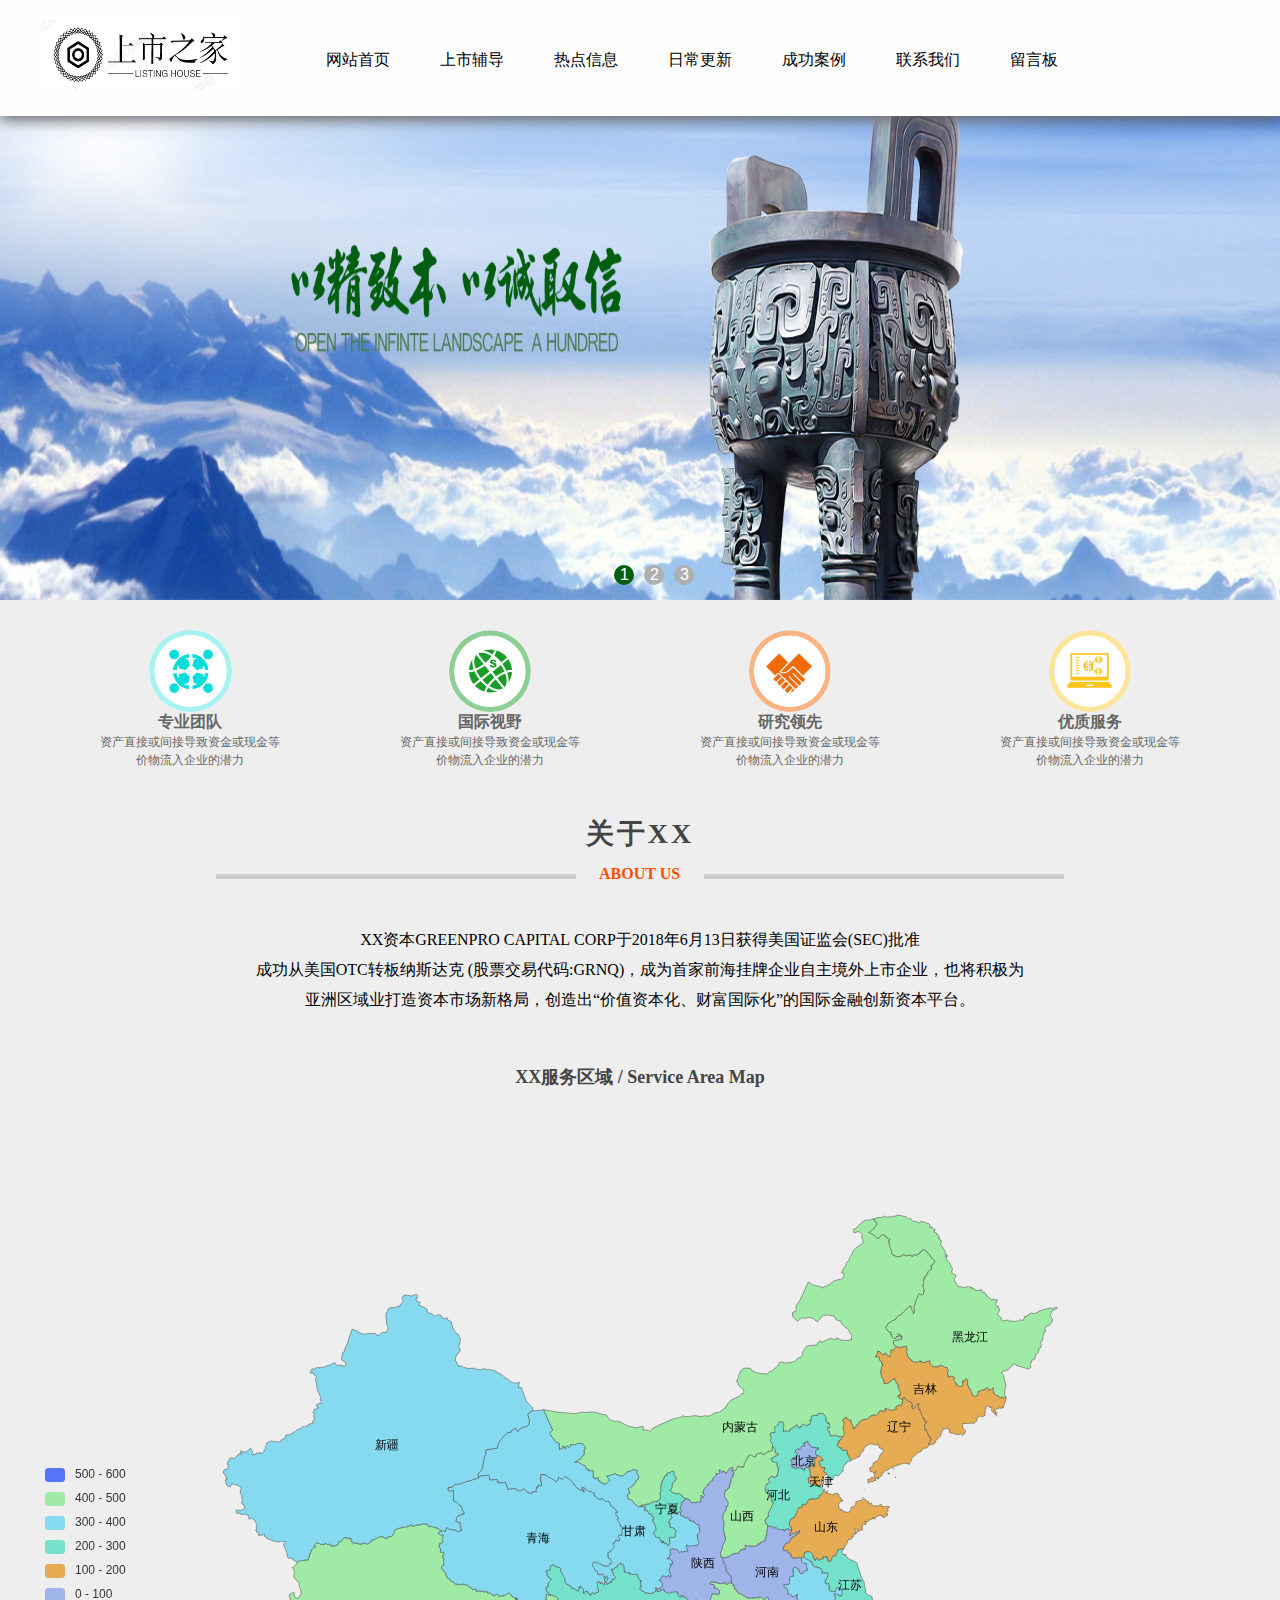
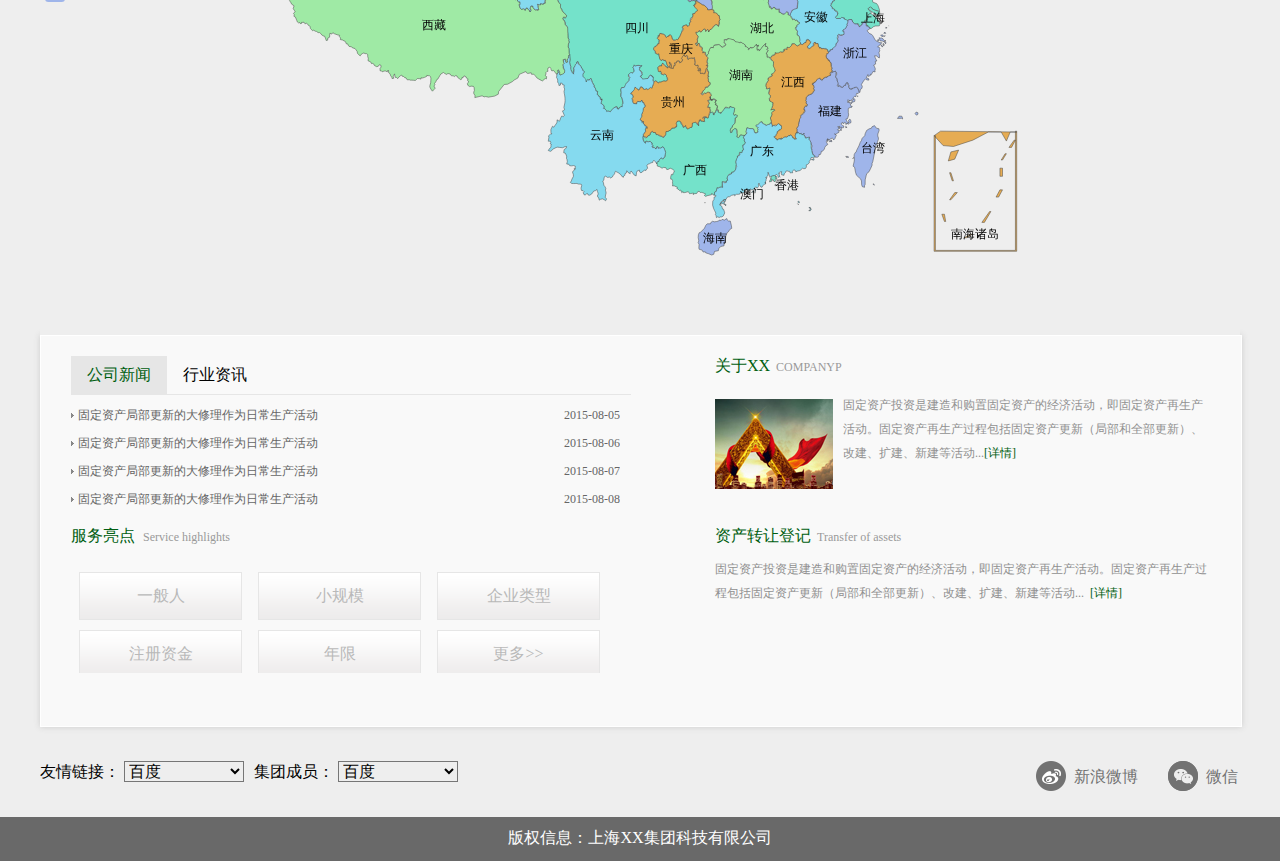
==== commit 43139df0: "demo" ====
--- a/index.html
+++ b/index.html
@@ -10,133 +10,149 @@
 </head>
 
 <body>
-<div class="wapper_box">
-<div class="header_box"></div>
-<div class="header_box1">
-    <div class="header_box2">
-         <a class="logo_box" href="index.html"><img src="images/logo.png"/></a>
-         <ul class="nav_box">
-             <li class="nav_1"><a class="nav_but" href="index.html">网站首页</a></li>
-             <li class="nav_1"><a class="nav_but" href="guanyuhuaqi.html">上市辅导</a>
-               <div class="nav_slide">
-                 <div class="nav_slide1">
-                    <a href="">要求条件<span><img src="images/siade_bg1.png"/></span></a>
-                    <a href="">详细流程<span><img src="images/siade_bg1.png"/></span></a>
-                    <a href="">上市申请<span><img src="images/siade_bg1.png"/></span></a>
-                 </div>
-                </div> 
-             </li>
-             <li class="nav_1"><a class="nav_but" href="yewujieshao.html">热点信息</a>
-                <div class="nav_slide">
-                  <div class="nav_slide1">
-                    <a href="">待定<span><img src="images/siade_bg1.png"/></span></a>
-                    <a href="">待定<span><img src="images/siade_bg1.png"/></span></a>
-                    <a href="">待定<span><img src="images/siade_bg1.png"/></span></a>
-                    <a href="">待定<span><img src="images/siade_bg1.png"/></span></a>
-                    <a href="">待定<span><img src="images/siade_bg1.png"/></span></a>
-                    <a href="">待定<span><img src="images/siade_bg1.png"/></span></a>
-                    <a href="">待定<span><img src="images/siade_bg1.png"/></span></a>
-                  </div>
-                </div> 
-             </li>
-             <li class="nav_1"><a class="nav_but" href="xinwenzhongxin.html">日常更新</a>
-               <div class="nav_slide">
-                <div class="nav_slide1">
-                    <a href="">行业最新动态<span><img src="images/siade_bg1.png"/></span></a>
-                    <a href="">交易所动态<span><img src="images/siade_bg1.png"/></span></a>
-                 </div>
-               </div>  
-             </li>
-             <li class="nav_1"><a class="nav_but" href="chenggonganli.html">常见问题</a>
-               <div class="nav_slide">
-                 <div class="nav_slide1">
-                    <a href="">关于费用<span><img src="images/siade_bg1.png"/></span></a>
-                    <a href="">关于售后<span><img src="images/siade_bg1.png"/></span></a>
-                    <a href="">关于XX<span><img src="images/siade_bg1.png"/></span></a>
-                 </div>
-              </div>  
-             </li>
-             <li class="nav_1"><a class="nav_but" href="lianxiwomen.html">联系我们</a>
-               <div class="nav_slide">
-                 <div class="nav_slide1">
-                    <a href="">公司简介<span><img src="images/siade_bg1.png"/></span></a>
-                    <a href="">公司新闻<span><img src="images/siade_bg1.png"/></span></a>
-                    <a href="">未来发展<span><img src="images/siade_bg1.png"/></span></a>
-                    <a href="">联系方式<span><img src="images/siade_bg1.png"/></span></a>
-                 </div>
-              </div>  
-             </li>
-             <!--<li class="nav_1"><a class="nav_but" href="rencaizhaopin.html">人才招聘</a></li>-->
-             <li class="nav_1"><a class="nav_but" href="liuyanban.html">留言板</a></li>
-         </ul>
-    </div>
-        <script>	 
-             $(".nav_1").mouseenter(function(){
-				 $(this).find(".nav_slide").slideDown()
-			  });
-			  
-			  $(".nav_1").mouseleave(function(){ 
-				 $(".nav_slide").slideUp()
-			 });
-			 //$(".producys_box").mouseout(function(){
-				// $(this).find(".producys_box1").slideUp(); 
-			 //});
-          </script>
-</div>
-<!--banner部分开始-->
-  <div class="banner_box">
-        <ul class="banner_pic">
-            <li><img src="images/banner1.jpg" /></li>
-            <li><img src="images/banner2.jpg" /></li>
-            <li><img src="images/banner2.jpg" /></li>
-    
-        </ul>
-        <a class="prev" href="javascript:void(0)"></a>
-        <a class="next" href="javascript:void(0)"></a>
-        <div class="num"><ul></ul></div>
-  </div>
-	<script>
-    /*鼠标移过，左右按钮显示*/
-    $(".banner_box").hover(function(){
-        $(this).find(".prev,.next").fadeTo("show",0.1);
-    },function(){
-        $(this).find(".prev,.next").hide();
-    })
-    /*鼠标移过某个按钮 高亮显示*/
-    $(".prev,.next").hover(function(){
-        $(this).fadeTo("show",0.7);
-    },function(){
-        $(this).fadeTo("show",0.1);
-    })
-    $(".banner_box").slide({ titCell:".num ul" , mainCell:".banner_pic" , effect:"fold", autoPlay:true, delayTime:700 , autoPage:true });
-    </script>
-    <!-- 代码 结束 -->
-  <!--banner部分结束-->
+<iframe src="./header.html" frameborder="0" frameborder="1" scrolling="no" width="100%" height="600px"  name="index"></iframe>
+
 
 <!--内容开始-->
 <div class="content_box">
    <ul class="content_box_top">
       <li>
-        <a href=""><img src="images/icon1.png"/></a>
-        <h3 class="obj_title">资产收购业务</h3>
+        <a href=""><img src="images/icon1_1.png" style=" height: 100% "/></a>
+        <h3 class="obj_title">专业团队</h3>
         <p>资产直接或间接导致资金或现金等<br />价物流入企业的潜力</p>
       </li>
       <li>
-        <a href=""><img src="images/icon2.png"/></a>
-        <h3 class="obj_title">资产委托业务</h3>
+        <a href=""><img src="images/icon2_1.png"/></a>
+        <h3 class="obj_title">国际视野</h3>
         <p>资产直接或间接导致资金或现金等<br />价物流入企业的潜力</p>
       </li>
       <li>
-        <a href=""><img src="images/icon3.png"/></a>
-        <h3 class="obj_title">资产管理业务</h3>
+        <a href=""><img src="images/icon3_1.png"/></a>
+        <h3 class="obj_title">研究领先</h3>
         <p>资产直接或间接导致资金或现金等<br />价物流入企业的潜力</p>
       </li>
       <li>
-        <a href=""><img src="images/icon4.png"/></a>
-        <h3 class="obj_title">资产处置业务</h3>
+        <a href=""><img src="images/icon4_1.png"/></a>
+        <h3 class="obj_title">优质服务</h3>
         <p>资产直接或间接导致资金或现金等<br />价物流入企业的潜力</p>
       </li> 
    </ul>
+   <div class="hotmap">
+      <div class="i_about">
+        <div class="i_title">
+          <h2>关于XX</h2>
+          <div style="height: 10px;width: 100%;margin: 0 auto;color: #ff4e00;font-weight: bold;">
+              <div style="width: 30%; height: 5px; display: inline-block;background-color: #cdcdcd; margin-right: 20px;"></div>
+              ABOUT US
+              <div style="width: 30%; height: 5px; display: inline-block;background-color: #cdcdcd; margin-left: 20px;"></div>
+          </div>
+          
+        </div>
+        <div class="i_about_c">
+          <p>XX资本GREENPRO&nbsp;CAPITAL&nbsp;CORP于2018年6月13日获得美国证监会(SEC)批准<br>
+          成功从美国OTC转板纳斯达克&nbsp;(股票交易代码:GRNQ)，成为首家前海挂牌企业自主境外上市企业，也将积极为<br>
+          亚洲区域业打造资本市场新格局，创造出“价值资本化、财富国际化”的国际金融创新资本平台。</p>   
+        </div>
+        <div class="i_title2">
+          <h2>XX服务区域 / Service Area Map</h2>
+        </div>
+        
+
+      </div>
+
+
+
+
+      <script src="js/echarts.min.js"></script>
+      <script src="js/china.js"></script>
+      <div id="container" style="height: 800px;width:1200px;background:#eeeeee;margin:20px 0 0;"></div>
+ 
+      <script type="text/javascript">
+          // 全国省份列表
+       
+      function randomData() {  
+          return Math.round(Math.random()*500);
+      }  
+       
+      var dataMap =[  
+          {name: '北京',value: '100' },{name: '天津',value: randomData() },  
+          {name: '上海',value: randomData() },{name: '重庆',value: randomData() },  
+          {name: '河北',value: randomData() },{name: '河南',value: randomData() },  
+          {name: '云南',value: randomData() },{name: '辽宁',value: randomData() },  
+          {name: '黑龙江',value: randomData() },{name: '湖南',value: randomData() },  
+          {name: '安徽',value: randomData() },{name: '山东',value: randomData() },  
+          {name: '新疆',value: randomData() },{name: '江苏',value: randomData() },  
+          {name: '浙江',value: randomData() },{name: '江西',value: randomData() },  
+          {name: '湖北',value: randomData() },{name: '广西',value: randomData() },  
+          {name: '甘肃',value: randomData() },{name: '山西',value: randomData() },  
+          {name: '内蒙古',value: randomData() },{name: '陕西',value: randomData() },  
+          {name: '吉林',value: randomData() },{name: '福建',value: randomData() },  
+          {name: '贵州',value: randomData() },{name: '广东',value: randomData() },  
+          {name: '青海',value: randomData() },{name: '西藏',value: randomData() },  
+          {name: '四川',value: randomData() },{name: '宁夏',value: randomData() },  
+          {name: '海南',value: randomData() },{name: '台湾',value: randomData() },  
+          {name: '香港',value: randomData() },{name: '澳门',value: randomData() },{name: '南海诸岛',value: randomData() }
+      ];
+      // 需要在页面上直接标记出来的城市
+       
+      var specialMap = [];
+          // 对dataMap进行处理，使其可以直接在页面上展示
+          for (var i = 0; i < specialMap.length; i++) {
+              for (var j = 0; j < dataMap.length; j++) {
+                  if (specialMap[i] == dataMap[j].name) {
+                      dataMap[j].selected = true;
+                      break;
+                  }
+       
+              }
+          }
+       
+      var option = {
+          tooltip: {
+              formatter: function (params) {
+                  var info = '<p style="font-size:18px">' + params.name + '</p><p style="font-size:14px">已经为' + params.value + '家企业提供服务</p>'
+                  return info;
+              },
+              backgroundColor: "#ff7f50",//提示标签背景颜色
+              textStyle: { color: "#fff" } //提示标签字体颜色
+          },
+          //左侧小导航图标
+          visualMap: {  
+              show : true,  
+              x: 'left',  
+              y: 'center',  
+              splitList: [   
+                  {start: 500, end:600},{start: 400, end: 500},  
+                  {start: 300, end: 400},{start: 200, end: 300},  
+                  {start: 100, end: 200},{start: 0, end: 100},  
+              ],  
+              color: ['#5475f5', '#9feaa5', '#85daef','#74e2ca', '#e6ac53', '#9fb5ea']  
+          }, 
+          series: [
+              {
+                  name: '中国',
+                  type: 'map',
+                  mapType: 'china',
+                  
+                  label: {
+                      normal: {
+                          show: true,//显示省份标签
+                      },
+                      emphasis: {
+                          show: true,//对应的鼠标悬浮效果
+                      }
+                  },
+       
+                  data: dataMap
+              }
+          ]
+      };
+      //初始化echarts实例
+      var myChart = echarts.init(document.getElementById('container'));
+      //使用制定的配置项和数据显示图表
+      myChart.setOption(option);
+      </script>
+   </div>
    <div class="content_box_bot">
        <ul class="content_box_bot_l">
           <li class="info_news">
@@ -164,7 +180,7 @@
           </script>
           </li>
           <li class="search_obj">
-            <p class="search_obj_title">分类搜索<span>Classification search</span></p>
+            <p class="search_obj_title">服务亮点<span>Service highlights</span></p>
             <div class="search_obj1">
                <a href="">一般人</a>  <a href="">小规模</a>  <a href="">企业类型</a>
                <a href="">注册资金</a>  <a href="">年限</a>  <a href="">更多>></a>
@@ -174,7 +190,7 @@
        
       <ul class="content_box_bot_r">
           <li class="jianjie_box">
-            <p class="jianjie_title">关于华企<span>COMPANYP</span></p>
+            <p class="jianjie_title">关于XX<span>COMPANYP</span></p>
             <div class="jianjie_box1">
               <img src="images/jj_pic.jpg"/>
               <a href="">固定资产投资是建造和购置固定资产的经济活动，即固定资产再生产活动。固定资产再生产过程包括固定资产更新（局部和全部更新）、改建、扩建、新建等活动...<span>[详情]</span></a></div>
--- a/css/style1.css
+++ b/css/style1.css
@@ -8,6 +8,7 @@
 }
 body, button, input, select, textarea {
 	font-family: "微软雅黑";
+	background-color: #eeeeee;
 }
 
 address, cite, dfn, em, i, var {
@@ -119,8 +120,8 @@
 .nav_slide a:hover span{ display:block;}													   							 			   
 /*头部结束*/
 /***********************************首页banner开始**********/
-.banner_box { width:100%; height:564px; margin:0 auto; position: relative; overflow:hidden; background:url(../images/banner_shadow.png) no-repeat center 616px;}
-.banner_pic li img{ display:block; width:100%; height:564px;}
+.banner_box { width:100%; height:600px; margin:0 auto; position: relative; overflow:hidden; background:url(../images/banner_shadow.png) no-repeat center 616px;}
+.banner_pic li img{ display:block; width:100%; height:600px;}
 /*数字按钮样式*/
 .banner_box .num { overflow:hidden; height: 25px; position: absolute; bottom:10px; left:48%; zoom:1; z-index:3 }
 .banner_box .num li { width: 20px; height: 20px; line-height: 20px; text-align: center; font-weight: 400; font-family: "微软雅黑", Arial; color: #FFFFFF; background: #afaeae; margin-right: 10px; border-radius:50%; cursor:pointer; float: left; }
@@ -128,7 +129,7 @@
 
 /*上一个  下一个*/
 .banner_box .prev,
-.banner_box .next { display: none; width: 40px; height: 100px; background: url(../images/btn.png) no-repeat; position: absolute; top:42%;}
+.banner_box .next { display: none; width: 40px; height: 100px; background: url(../images/btn.png) no-repeat; position: absolute; top:49%;}
 .banner_box .prev { left:2%; }
 .banner_box .next { right:2%; background-position: right; }
 /**************************首页banner图结束***************/
@@ -148,6 +149,43 @@
 .banner_box1 .next { right:2%; background-position: right; }
 /***************************二级页banner图结束************/
 /****************************************************************************************************************************************************/
+
+
+.hotmap .i_title {
+	width: 100%;
+    height: auto;
+    text-align: center;
+}
+
+.hotmap h2 {
+	font-size: 28px;
+    height: 50px;
+    letter-spacing: 3px;
+    color: #444444;
+}
+
+.hotmap .i_about_c {
+	width: 65%;
+    text-align: center;
+    line-height: 30px;
+    padding: 50px 0;
+    margin: 0 auto;
+}
+
+.hotmap .i_title2 {
+	width: 100%;
+    height: auto;
+    text-align: center;
+    padding-bottom: 0px;
+}
+
+.hotmap .i_title2 h2 {
+	font-size: 18px;
+    height: 50px;
+    letter-spacing: 0px;
+    color: #444444;
+}
+
 /***********************底部开始*************************/
 .footer_box{ width:100%;
              height:44px;
@@ -163,7 +201,9 @@
 				  margin:30px auto 35px;}
 .content_box_top li{ width:180px; text-align:center; float:left; margin:0 60px;}	
 .content_box_top li a{ width:82px; height:82px; display:block; margin:0 auto;}
-.content_box_top li img{ border-radius:100px;
+.content_box_top li img{ 
+						height: 100%;
+						 border-radius:100px;
 						 -moz-border-radius:100px;
 						 -webkit-border-radius:100px;
 						 -mos-border-radius:100px;
@@ -173,7 +213,7 @@
 						 -webkit-transition:All 1s ease-in-out;   
 						 -moz-transition:All 1s ease-in-out;    
 						 -o-transition:All 1s ease-in-out;}
-.content_box_top li:hover img{ border:1px solid #005e11;
+.content_box_top li:hover img{ 
 							   transform:rotateY(360deg);
 							   -webkit-transform:rotateY(360deg);
 							   -moz-transform:rotateY(360deg);
@@ -303,11 +343,16 @@
 /************************首页内容结束************************************/
 /****************************************************************************************************************************************************/
 /*************************关于华企开始**********************************/
-.content_box1{ width:100%;
-               position:absolute;
-			   top:398px;
-			   z-index:595;
-			   left:0;}
+.content_box1{ 
+
+    
+    width: 100%;
+    position: relative;
+    z-index: 595;
+    left: 0;
+    top: -50px;
+
+			}
 .content_box2{ width:1200px;
                overflow:hidden;
                margin:0 auto;}
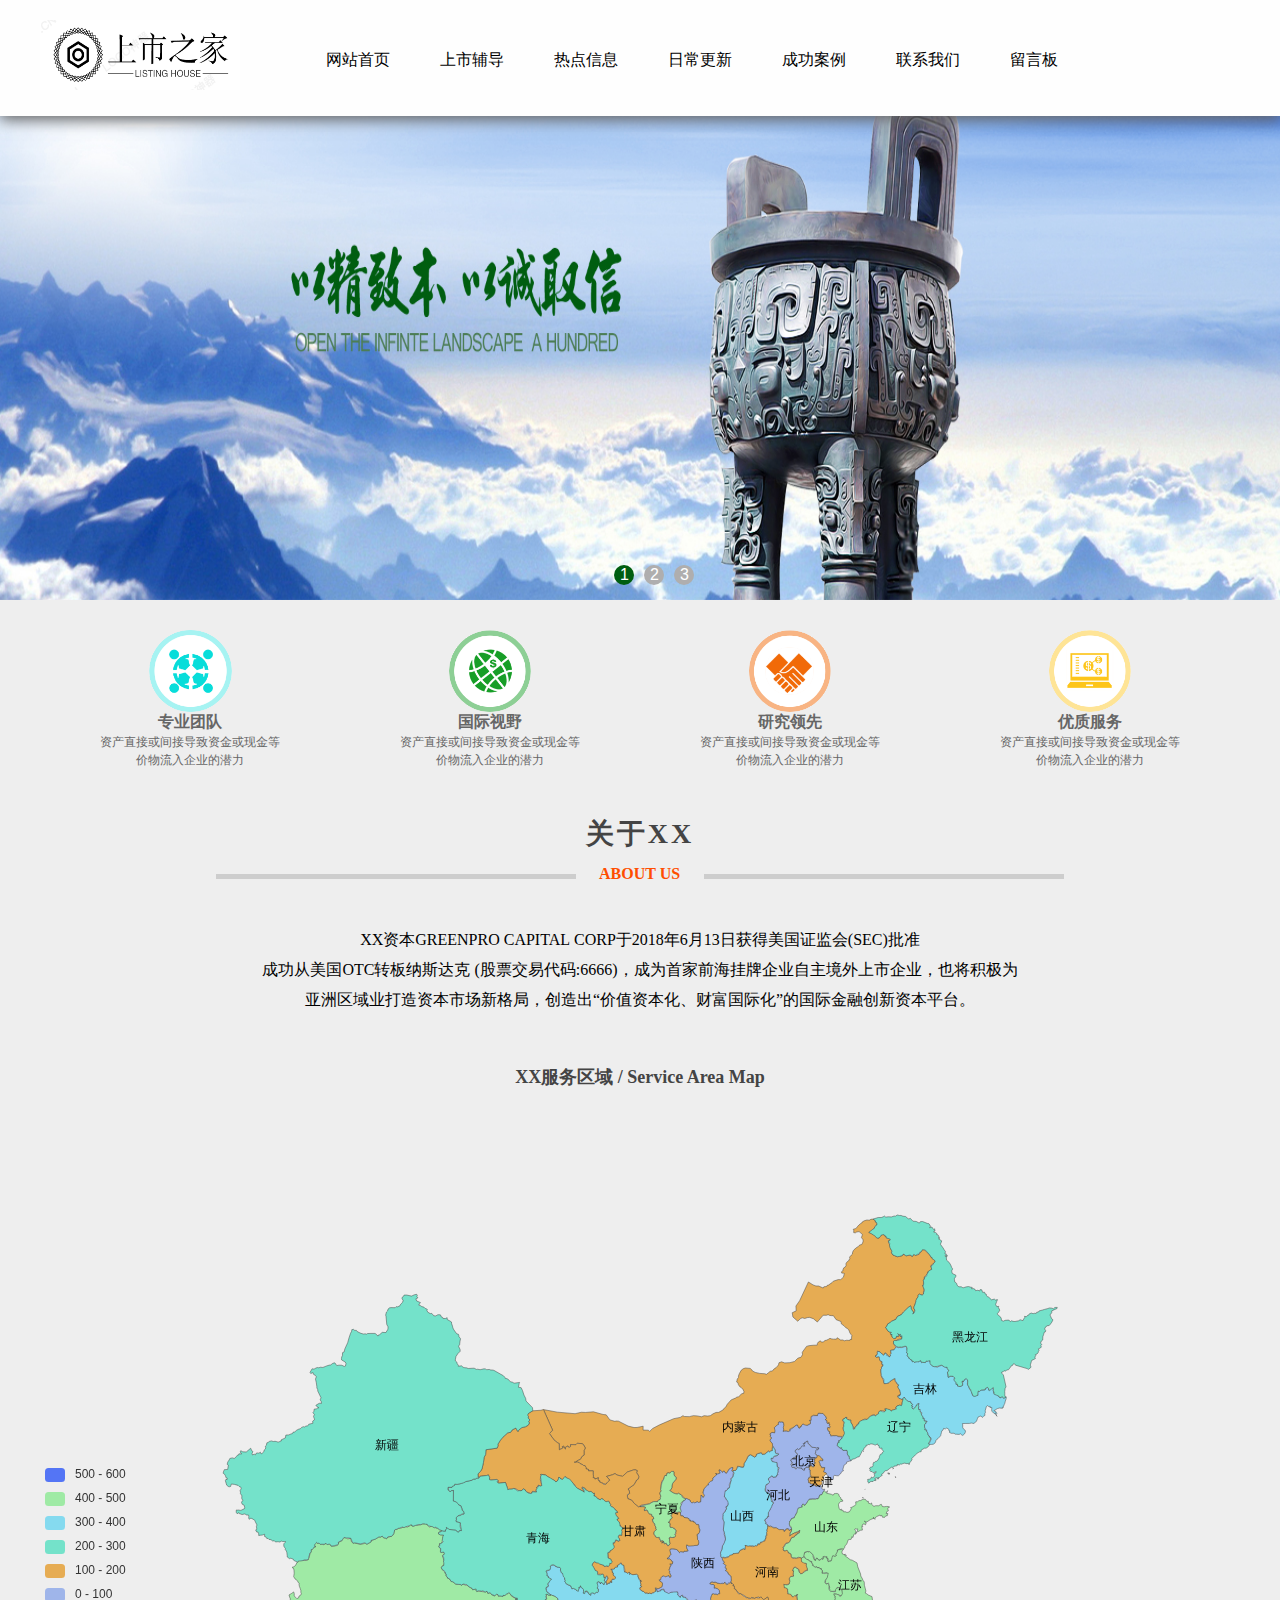
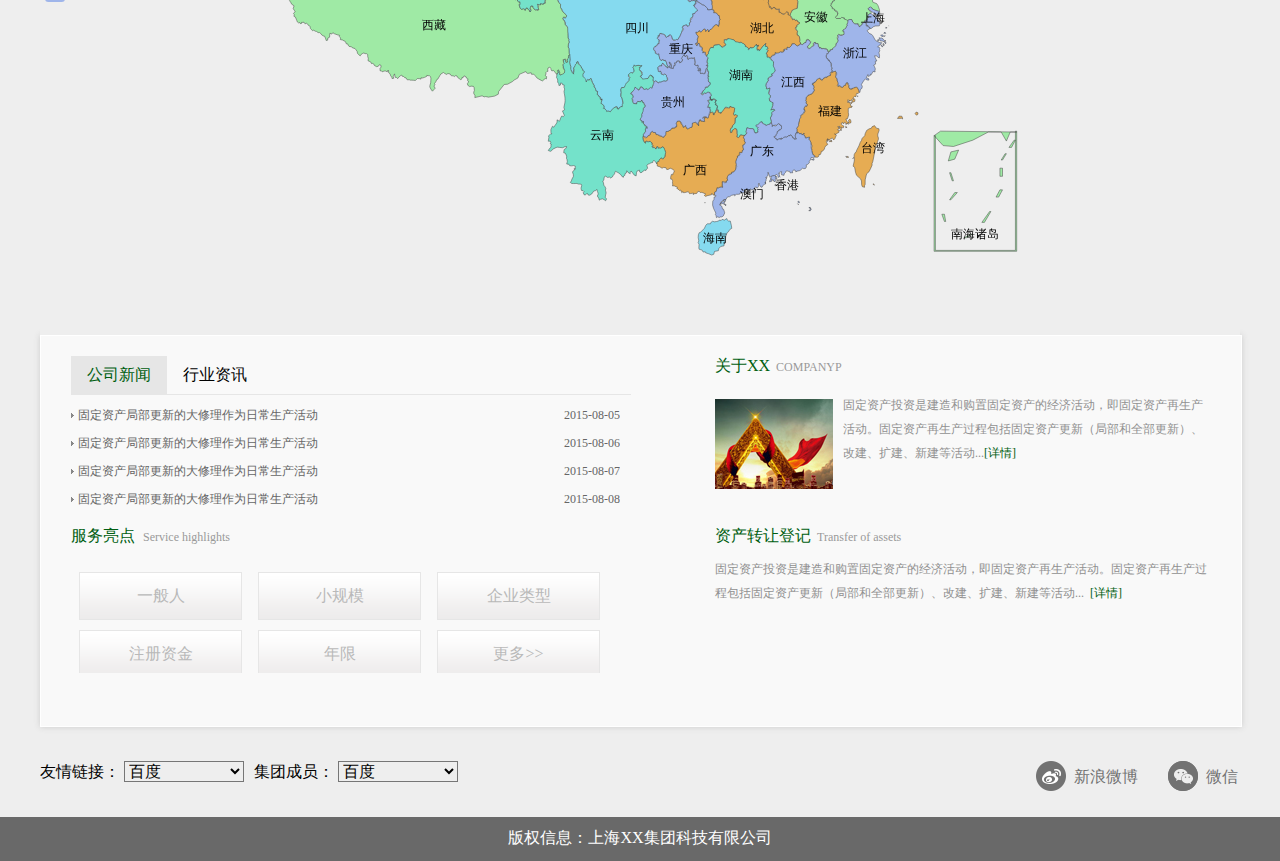
==== commit 1db700e9: "简单调整" ====
--- a/index.html
+++ b/index.html
@@ -50,7 +50,7 @@
         </div>
         <div class="i_about_c">
           <p>XX资本GREENPRO&nbsp;CAPITAL&nbsp;CORP于2018年6月13日获得美国证监会(SEC)批准<br>
-          成功从美国OTC转板纳斯达克&nbsp;(股票交易代码:GRNQ)，成为首家前海挂牌企业自主境外上市企业，也将积极为<br>
+          成功从美国OTC转板纳斯达克&nbsp;(股票交易代码:6666)，成为首家前海挂牌企业自主境外上市企业，也将积极为<br>
           亚洲区域业打造资本市场新格局，创造出“价值资本化、财富国际化”的国际金融创新资本平台。</p>   
         </div>
         <div class="i_title2">
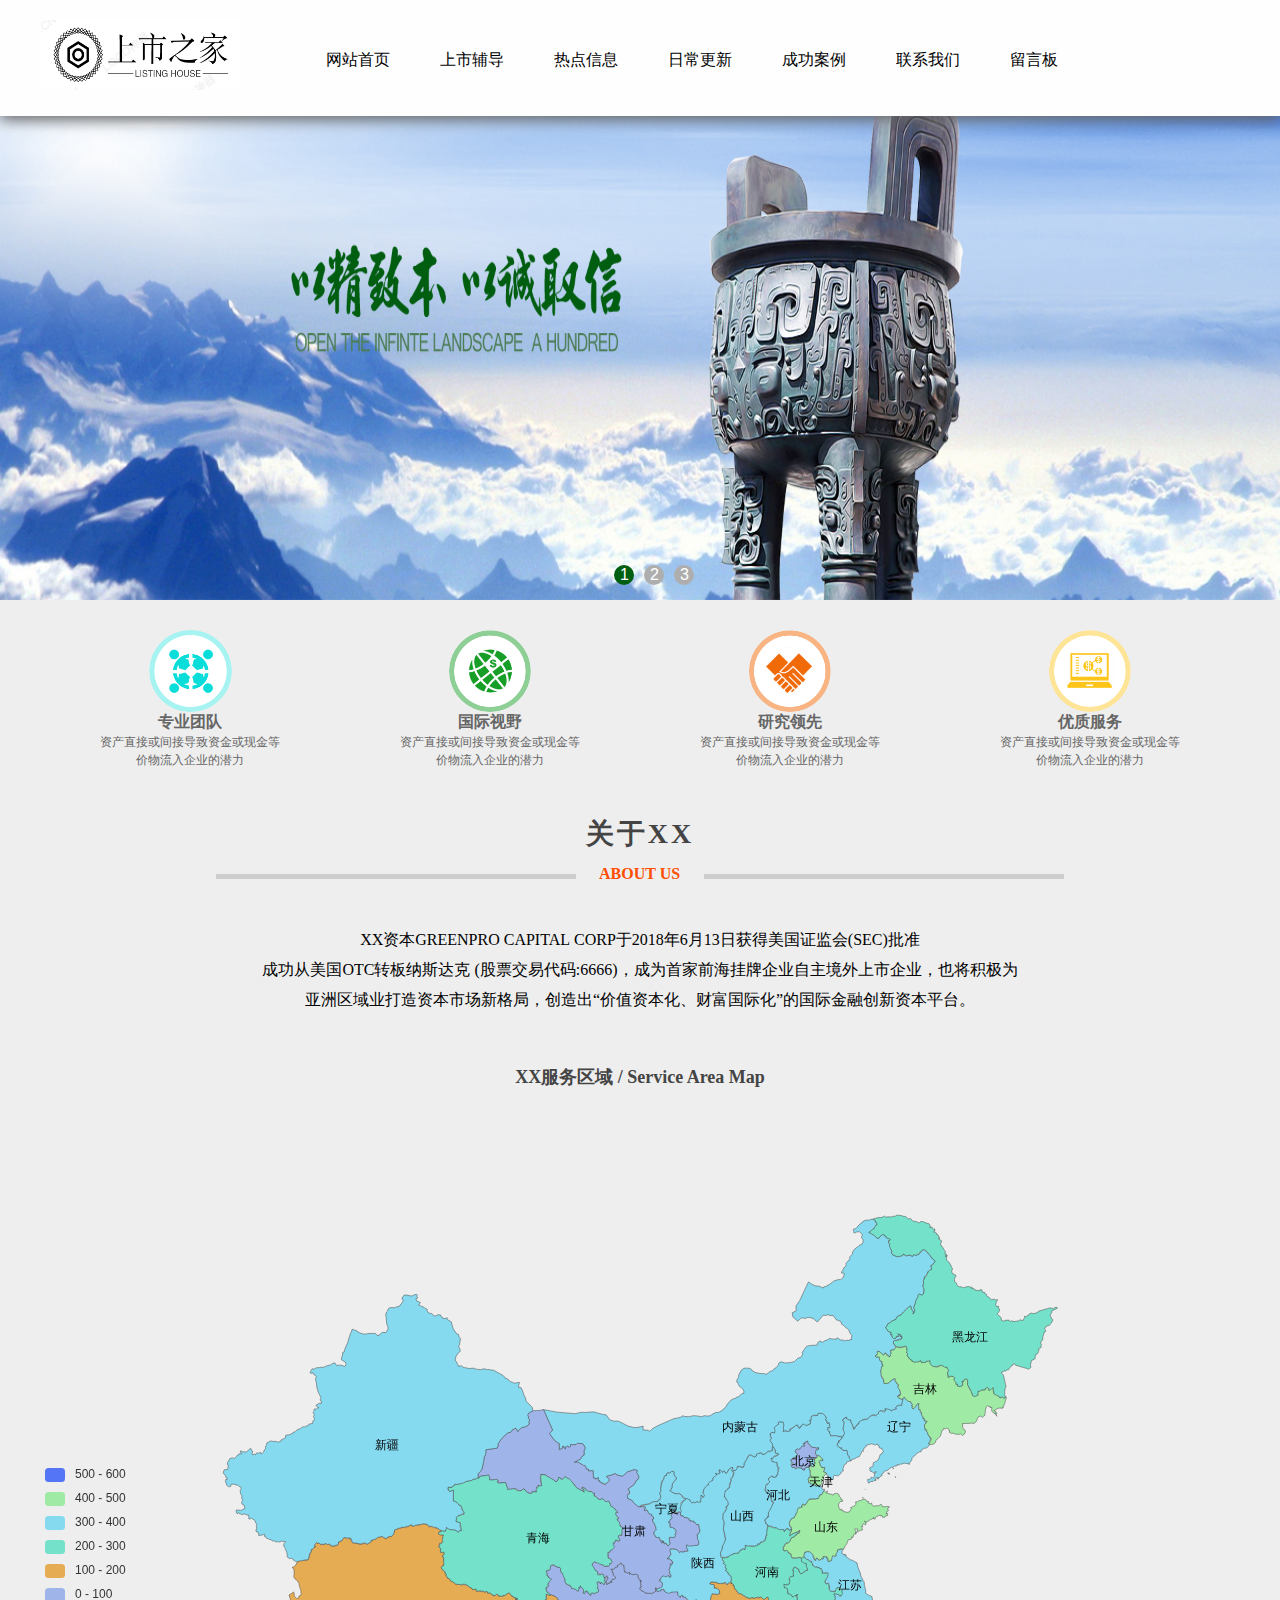
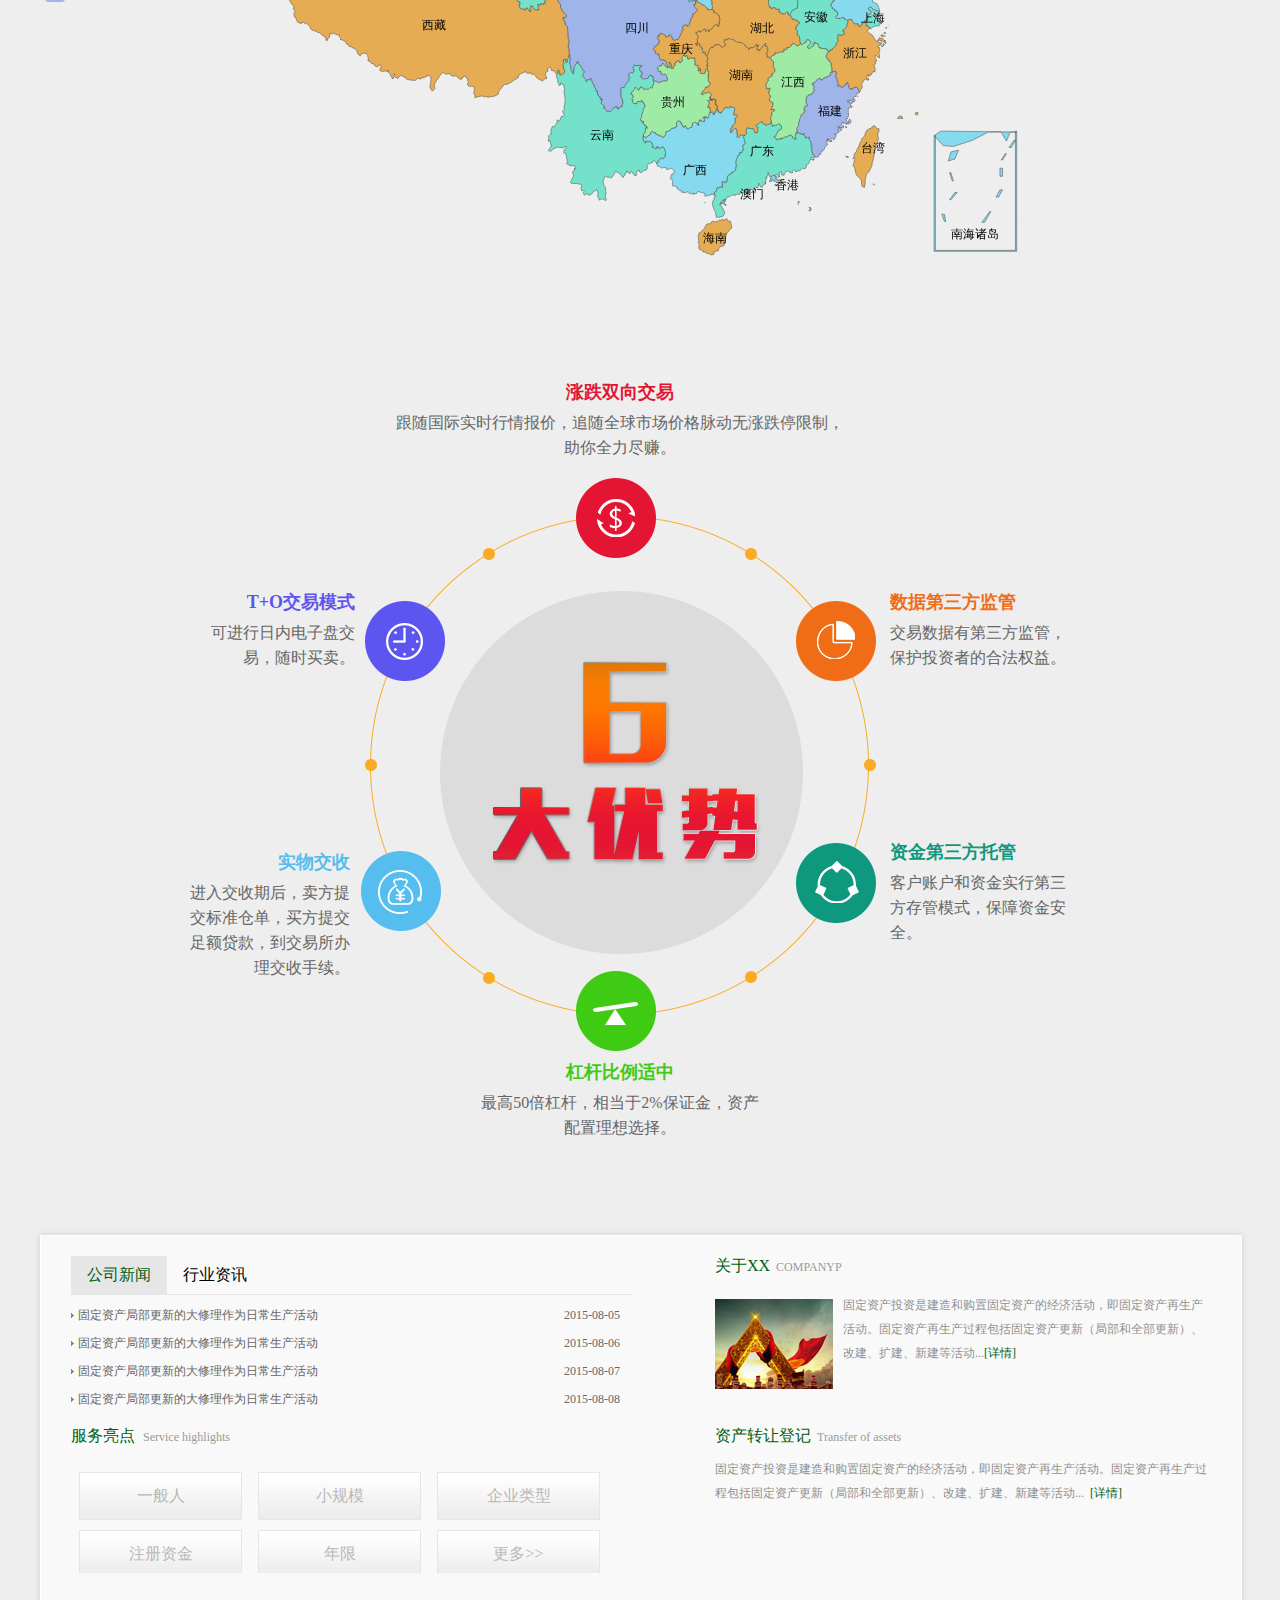
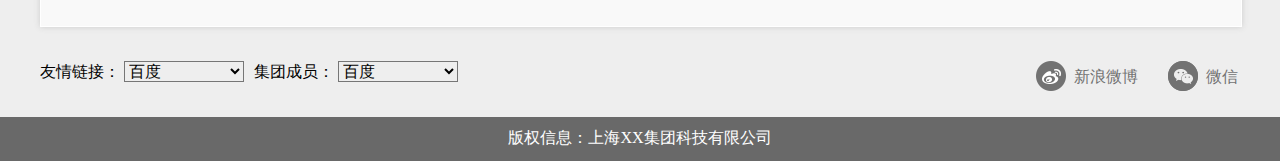
==== commit 1fbddd13: "文案调整，新添特效" ====
--- a/index.html
+++ b/index.html
@@ -6,7 +6,7 @@
 <script src="js/jquery1.42.min.js" type="text/javascript"></script>
 <script src="js/jquery.js"></script>
 <script src="js/jquery.superslide.2.1.1.js" type="text/javascript"></script>
-<title>华旗-首页</title>
+<title>上市之家-首页</title>
 </head>
 
 <body>
@@ -153,6 +153,45 @@
       myChart.setOption(option);
       </script>
    </div>
+
+   <div class="ivn">
+      <!--涨跌双向交易-->
+      <div class="inv-jiaoyi">
+        <div class="inv-jiaoyi-content">
+          <img src="images/inv-pic_02.png" class="inv-jiaoyi-pic">
+          <div class="jiaoyi-box1">
+            <p>涨跌双向交易</p>
+            <p>跟随国际实时行情报价，追随全球市场价格脉动无涨跌停限制，助你全力尽赚。</p>
+          </div>
+          <div class="jiaoyi-box2">
+            <p>数据第三方监管</p>
+            <p>交易数据有第三方监管，保护投资者的合法权益。</p>
+          </div>
+          <div class="jiaoyi-box3">
+            <p>资金第三方托管</p>
+            <p>客户账户和资金实行第三方存管模式，保障资金安全。</p>
+          </div>
+          <div class="jiaoyi-box4">
+            <p>杠杆比例适中</p>
+            <p>最高50倍杠杆，相当于2%保证金，资产配置理想选择。</p>
+          </div>
+          <div class="jiaoyi-box5">
+            <p>实物交收</p>
+            <p>进入交收期后，卖方提交标准仓单，买方提交足额贷款，到交易所办理交收手续。</p>
+          </div>
+          <div class="jiaoyi-box6">
+            <p>T+O交易模式</p>
+            <p>可进行日内电子盘交易，随时买卖。</p>
+          </div>
+          <img src="images/inv-pic_03.png" class="inv-jiaoyi-pic1">
+          <img src="images/inv-pic_07.png" class="inv-jiaoyi-pic2">
+          <img src="images/inv-pic_10.png" class="inv-jiaoyi-pic3">
+          <img src="images/inv-pic_15.png" class="inv-jiaoyi-pic4">
+          <img src="images/inv-pic_18.png" class="inv-jiaoyi-pic5">
+          <img src="images/inv-pic_23.png" class="inv-jiaoyi-pic6">
+        </div>
+      </div>
+   </div>
    <div class="content_box_bot">
        <ul class="content_box_bot_l">
           <li class="info_news">
--- a/css/style1.css
+++ b/css/style1.css
@@ -185,6 +185,64 @@
     letter-spacing: 0px;
     color: #444444;
 }
+
+
+/***********************优势开始*****************************/
+.inv-jiaoyi{height: 900px;width: 1200px;position: relative;}
+.inv-jiaoyi-pic{position: absolute;left: 318px;top: 176px;}
+.jiaoyi-box1{height: 80px;width: 450px;text-align: center;position: absolute;left: 355px;top: 40px;line-height: 25px;color: #666;}
+.jiaoyi-box1 p:nth-child(1){font-size: 18px;color: #E41533;line-height: 35px;font-weight: 700;}
+.jiaoyi-box2{height: 150px;width: 180px;text-align: left;position: absolute;left: 850px;top: 250px;line-height: 25px;color: #666;}
+.jiaoyi-box2 p:nth-child(1){font-size: 18px;color: #F06C17;line-height: 35px;font-weight: 700;}
+.jiaoyi-box3{height: 150px;width: 180px;text-align: left;position: absolute;left: 850px;top: 500px;line-height: 25px;color: #666;}
+.jiaoyi-box3 p:nth-child(1){font-size: 18px;color: #0E987E;line-height: 35px;font-weight: 700;}
+.jiaoyi-box4{height: 150px;width: 280px;text-align: center;position: absolute;left: 440px;top: 720px;line-height: 25px;color: #666;}
+.jiaoyi-box4 p:nth-child(1){font-size: 18px;color: #3FCB14;line-height: 35px;font-weight: 700;}
+.jiaoyi-box5{height: 150px;width: 160px;text-align: right;position: absolute;left: 150px;top: 510px;line-height: 25px;color: #666;}
+.jiaoyi-box5 p:nth-child(1){font-size: 18px;color: #55BEEE;line-height: 35px;font-weight: 700;}
+.jiaoyi-box6{height: 150px;width: 160px;text-align: right;position: absolute;left: 155px;top: 250px;line-height: 25px;color: #666;}
+.jiaoyi-box6 p:nth-child(1){font-size: 18px;color: #5E55F0;line-height: 35px;font-weight: 700;}
+.inv-jiaoyi-pic1{position: absolute;top: 143px;left: 536px;}
+.inv-jiaoyi-pic1:hover{
+	transform:rotate(360deg);
+	-webkit-transform:rotate(360deg);
+	-moz-transform:rotate(360deg);
+	transition: 0.5s;}
+.inv-jiaoyi-pic2{position: absolute;top: 266px;left: 325px;}
+.inv-jiaoyi-pic2:hover{
+	transform:rotate(360deg);
+	-webkit-transform:rotate(360deg);
+	-moz-transform:rotate(360deg);
+	transition: 0.5s;}
+.inv-jiaoyi-pic3{position: absolute;top: 266px;left: 756px;}
+.inv-jiaoyi-pic3:hover{
+	transform:rotate(360deg);
+	-webkit-transform:rotate(360deg);
+	-moz-transform:rotate(360deg);
+	transition: 0.5s;}
+.inv-jiaoyi-pic4{position: absolute;top: 508px;left: 756px;}
+.inv-jiaoyi-pic4:hover{
+	transform:rotate(360deg);
+	-webkit-transform:rotate(360deg);
+	-moz-transform:rotate(360deg);
+	transition: 0.5s;}
+.inv-jiaoyi-pic5{position: absolute;top: 516px;left: 321px;}
+.inv-jiaoyi-pic5:hover{
+	transform:rotate(360deg);
+	-webkit-transform:rotate(360deg);
+	-moz-transform:rotate(360deg);
+	transition: 0.5s;}
+.inv-jiaoyi-pic6{position: absolute;top: 636px;left: 536px;}
+.inv-jiaoyi-pic6:hover{
+	transform:rotate(360deg);
+	-webkit-transform:rotate(360deg);
+	-moz-transform:rotate(360deg);
+	transition: 0.5s;}
+
+
+
+/***********************优势结束*****************************/
+
 
 /***********************底部开始*************************/
 .footer_box{ width:100%;
